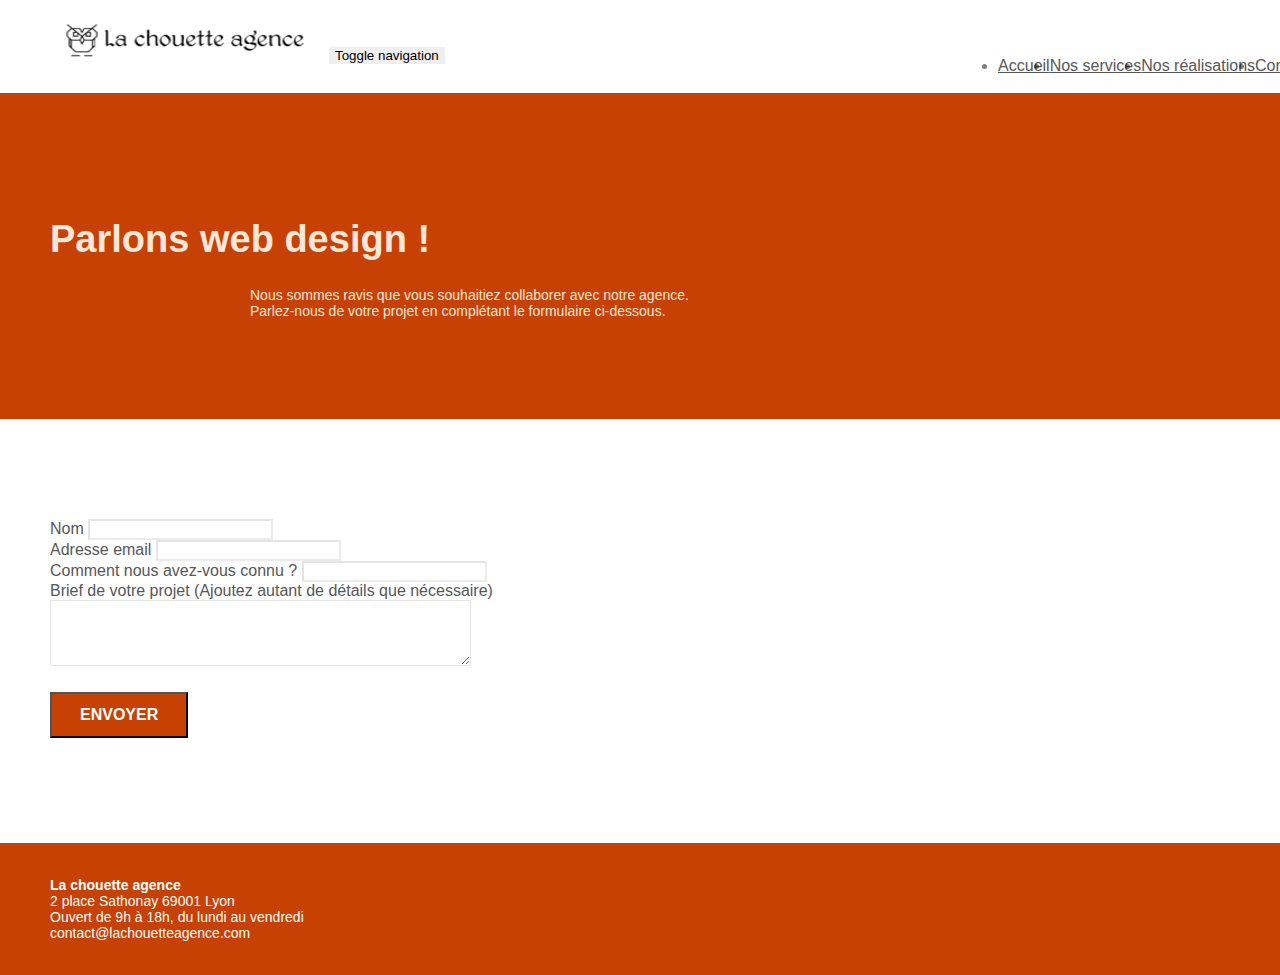
==== contact.html @ 37f12660 "Ensured the footer's content are the same on index and contact.html pages. Changed the meta descript" ====
<!doctype html>
<html lang="fr">

<head>
    <meta charset="utf-8">
    <meta name="description" content="Contacter la chouette agence, entreprise de web design à Lyon. Parlons ensemble de vos projets et besoins en web design.">
    <meta name="viewport" content="width=device-width, initial-scale=1.0, viewport-fit=cover">
    <meta name="robots" content="noimageindex" />

    <title>Contacter la chouette agence, l'entreprise de web design sur Lyon qu'il vous faut à tout prix !</title>

    <link rel="shortcut icon" type="image/png" href="favicon.png">

    <link rel="stylesheet" type="text/css" href="assets/css/bootstrap.css">
    <link rel="stylesheet" type="text/css" href="assets/style.css">
    <link rel="stylesheet" type="text/css" href="assets/css/font-awesome.css">
    <link rel="stylesheet" type="text/css" href="assets/css/et-line.css">
</head>

<body>
    <!-- Principal conteneur -->
    <div class="page-container">
        <!-- bloc-0 -->
        <header class="bloc bgc-white l-bloc " id="bloc-0">
            <div class="container bloc-sm">
                <nav class="navbar row">
                    <div class="navbar-header">
                        <a class="navbar-brand" href="index.html"><img src="assets/img/logo-header.webp" alt="Logo et nom de la Chouette Agence" title="La Chouette Agence, agence de web design à Lyon" height="40" width="240" /></a>
                        <button id="nav-toggle" type="button" class="ui-navbar-toggle navbar-toggle" data-toggle="collapse" data-target=".navbar-1">
					<span class="sr-only">Toggle navigation</span><span class="icon-bar"></span><span class="icon-bar"></span><span class="icon-bar"></span>
				</button>
                    </div>
                    <div class="collapse navbar-collapse navbar-1 special-dropdown-nav">
                        <ul class="site-navigation nav navbar-nav">
                            <li>
                                <a href="index.html">Accueil</a>
                            </li>
                            <li>
                                <a href="index.html#services">Nos services</a>
                            </li>
                            <li>
                                <a href="index.html#realisations">Nos réalisations</a>
                            </li>
                            <li>
                                <a href="contact.html">Contactez-nous !</a>
                            </li>
                        </ul>
                    </div>
                </nav>
            </div>
        </header>
        <!-- bloc-0 END -->
        <main>
            <!-- bloc-6 -->
            <section class="bloc bg-dots-bg bg-repeat bgc-atomic-tangerine d-bloc bloc-bg-texture texture-paper" id="bloc-6" role="img" aria-label="un fond orange granuleux">
                <div class="container bloc-lg">
                    <div class="row">
                        <div class="col-sm-12">
                            <h1 class="text-center hero-bloc-text tc-white">
                                <strong>Parlons web design !</strong>
                            </h1>
                            <p class="text-center mg-lg tc-white tight-width-whitespace">
                                Nous sommes ravis que vous souhaitiez collaborer avec notre agence.<br> Parlez-nous de votre projet en complétant le formulaire ci-dessous.
                            </p>
                        </div>
                    </div>
                </div>
            </section>
            <!-- bloc-6 END -->

            <!-- bloc-7 -->
            <section class="bloc bgc-white l-bloc" id="bloc-7">
                <div class="container bloc-lg">
                    <div class="row">
                        <div class="col-sm-6">
                            <form id="form_1" novalidate>
                                <div class="form-group">
                                    <label>
							Nom
						</label>
                                    <input id="name" class="form-control" required />
                                </div>
                                <div class="form-group">
                                    <label>
							Adresse email
						</label>
                                    <input id="email" class="form-control" type="email" required />
                                </div>
                                <div class="form-group">
                                    <label>
							Comment nous avez-vous connu ?
						</label>
                                    <input class="form-control" type="email" required id="input_504" />
                                </div>
                                <div class="form-group">
                                    <label>
							Brief de votre projet (Ajoutez autant de détails que nécessaire)<br>
						</label><textarea id="message" class="form-control" rows="4" cols="50" required></textarea>
                                </div>
                                <button class="bloc-button btn btn-lg btn-block cta-hero btn-atomic-tangerine" type="submit">
						Envoyer
					</button>
                            </form>
                        </div>

                    </div>
                </div>
            </section>
            <!-- bloc-7 END -->

            <!-- ScrollToTop Button -->
            <a class="bloc-button btn btn-d scrollToTop" onclick="scrollToTarget('1')"><span class="fa fa-chevron-up"></span></a>
            <!-- ScrollToTop Button END-->
        </main>

        <!-- Footer - bloc-8 -->
        <footer class="bloc bgc-atomic-tangerine d-bloc" id="bloc-8">
            <div class="container bloc-sm">
                <div class="row">
                    <div class="col-sm-12">
                        <p class="text-center white">
                            <strong>La chouette agence</strong> <br> 2 place Sathonay 69001 Lyon<br> Ouvert de 9h à 18h, du lundi au vendredi<br>contact@lachouetteagence.com<br>
                        </p>
                        <div class="row row-no-gutters social">
                            <div class="col-sm-3">
                                <div class="text-center">
                                    <a class="social" href="https://twitter.com/" aria-label="lien vers Twitter"><span class="fa fa-twitter icon-md"></span></a>
                                </div>
                            </div>
                            <div class="col-sm-3">
                                <div class="text-center">
                                    <a class="social" href="https://www.facebook.com/" aria-label="lien vers Facebook"><span class="fa fa-facebook icon-md"></span></a>
                                </div>
                            </div>
                            <div class="col-sm-3">
                                <div class="text-center">
                                    <a class="social" href="https://dribbble.com/" aria-label="lien vers Dribble"><span class="fa fa-dribbble icon-md"></span></a>
                                </div>
                            </div>
                            <div class="col-sm-3">
                                <div class="text-center">
                                    <a class="social" href="https://www.instagram.com/" aria-label="lien vers Instagram"><span class="fa fa-instagram icon-md"></span></a>
                                </div>
                            </div>
                        </div>
                    </div>
                </div>
            </div>
            <!-- Scripts JS-->
            <script src="./js/jquery-2.1.0.js" async></script>
            <script src="./js/bootstrap.js" async></script>
            <script src="./js/blocs.js" async></script>
            <script src="./js/jquery.touchSwipe.js" defer></script>
            <script src="./js/gmaps.js" async></script>
        </footer>
        <!-- Footer - bloc-8 END -->
    </div>
    <!-- Principal conteneur END -->


</body>

</html>
---- assets/style.css ----
body{margin:0;padding:0;background:#fff;overflow-x:hidden;-webkit-font-smoothing:antialiased;-moz-osx-font-smoothing:grayscale}a,button{transition:all .3s ease-in-out;outline:0!important}a:hover{text-decoration:none;cursor:pointer}#page-loading-blocs-notifaction{position:fixed;top:0;bottom:0;width:100%;z-index:100000;background:#fff url(assets/img/pageload-spinner.gif) no-repeat center center}.bloc{width:100%;clear:both;background:50% 50% no-repeat;padding:0 50px;-webkit-background-size:cover;-moz-background-size:cover;-o-background-size:cover;background-size:cover;position:relative}.bloc .container{padding-left:0;padding-right:0}.bloc-lg{padding:100px 50px}.bloc-md{padding:50px}.bloc-sm{padding:20px 50px}.bg-b-edge,.bg-bl-edge,.bg-br-edge,.bg-center,.bg-l-edge,.bg-r-edge,.bg-repeat,.bg-t-edge,.bg-tl-edge,.bg-tr-edge{-webkit-background-size:auto!important;-moz-background-size:auto!important;-o-background-size:auto!important;background-size:auto!important}.bg-repeat{background:repeat}.bg-t-edge{background:top no-repeat}.bloc-bg-texture::before{content:"";background-size:2px 2px;position:absolute;top:0;bottom:0;left:0;right:0}.texture-paper::before{background:url(img/texture-paper.png)}.b-parallax{background-attachment:fixed}.d-bloc{color:rgba(255,255,255,.7)}.d-bloc button:hover{color:rgba(255,255,255,.9)}.d-bloc .icon-round,.d-bloc .icon-rounded,.d-bloc .icon-semi-rounded-a,.d-bloc .icon-semi-rounded-b,.d-bloc .icon-square{border-color:rgba(255,255,255,.9)}.d-bloc .divider-h span{border-color:rgba(255,255,255,.2)}.d-bloc .a-btn,.d-bloc .navbar a,.d-bloc .navbar-brand,.d-bloc a .icon-lg,.d-bloc a .icon-md,.d-bloc a .icon-sm,.d-bloc a .icon-xl,.d-bloc h1 a,.d-bloc h2 a,.d-bloc h3 a,.d-bloc h4 a,.d-bloc h5 a,.d-bloc h6 a,.d-bloc p a{color:#fff}.d-bloc .a-btn:hover,.d-bloc .navbar a:hover,.d-bloc .navbar-brand:hover,.d-bloc a:hover .icon-lg,.d-bloc a:hover .icon-md,.d-bloc a:hover .icon-sm,.d-bloc a:hover .icon-xl,.d-bloc h1 a:hover,.d-bloc h2 a:hover,.d-bloc h3 a:hover,.d-bloc h4 a:hover,.d-bloc h5 a:hover,.d-bloc h6 a:hover,.d-bloc p a:hover{color:#f2f2f2}.d-bloc .navbar-toggle .icon-bar{background:#fff}.d-bloc .btn-wire,.d-bloc .btn-wire:hover{color:#fff;border-color:#fff}.d-bloc .panel{color:rgba(0,0,0,.5)}.d-bloc .panel button:hover{color:rgba(0,0,0,.7)}.d-bloc .panel icon{border-color:rgba(0,0,0,.7)}.d-bloc .panel .divider-h span{border-color:rgba(0,0,0,.1)}.d-bloc .panel .a-btn{color:rgba(0,0,0,.6)}.d-bloc .panel .a-btn:hover{color:#000}.d-bloc .panel .btn-wire,.d-bloc .panel .btn-wire:hover{color:rgba(0,0,0,.7);border-color:rgba(0,0,0,.3)}.d-bloc .panel,.l-bloc{color:rgba(0,0,0,.5)}.d-bloc .panel button:hover,.l-bloc button:hover{color:rgba(0,0,0,.7)}.l-bloc .icon-round,.l-bloc .icon-rounded,.l-bloc .icon-semi-rounded-a,.l-bloc .icon-semi-rounded-b,.l-bloc .icon-square{border-color:rgba(0,0,0,.7)}.d-bloc .panel .divider-h span,.l-bloc .divider-h span{border-color:rgba(0,0,0,.1)}.d-bloc .panel .a-btn,.l-bloc .a-btn,.l-bloc .navbar a,.l-bloc .navbar-brand,.l-bloc a .icon-lg,.l-bloc a .icon-md,.l-bloc a .icon-sm,.l-bloc a .icon-xl,.l-bloc h1 a,.l-bloc h2 a,.l-bloc h3 a,.l-bloc h4 a,.l-bloc h5 a,.l-bloc h6 a,.l-bloc p a{color:rgba(0,0,0,.6)}.d-bloc .panel .a-btn:hover,.l-bloc .a-btn:hover,.l-bloc .navbar a:hover,.l-bloc .navbar-brand:hover,.l-bloc a:hover .icon-lg,.l-bloc a:hover .icon-md,.l-bloc a:hover .icon-sm,.l-bloc a:hover .icon-xl,.l-bloc h1 a:hover,.l-bloc h2 a:hover,.l-bloc h3 a:hover,.l-bloc h4 a:hover,.l-bloc h5 a:hover,.l-bloc h6 a:hover,.l-bloc p a:hover{color:#000}.l-bloc .navbar-toggle .icon-bar{color:rgba(0,0,0,.6)}.d-bloc .panel .btn-wire,.d-bloc .panel .btn-wire:hover,.l-bloc .btn-wire,.l-bloc .btn-wire:hover{color:rgba(0,0,0,.7);border-color:rgba(0,0,0,.3)}.voffset{margin-top:30px}.voffset-lg{margin-top:80px}.row-no-gutters{margin-right:0;margin-left:0}.row.row-no-gutters>[class*=" col-"],.row.row-no-gutters>[class^=col-]{padding-right:0;padding-left:0}#bloc-1-hero h1{font-size:32px}.navbar{margin-bottom:0;z-index:1}.navbar-brand{height:auto;padding:3px 15px;font-size:25px;font-weight:400;font-weight:600;line-height:44px}.navbar-brand img{max-height:200px;margin:0 5px 0 0;display:inline}.navbar-brand img[src$=svg]{min-width:100px}.nav-center .navbar-brand img{margin:0}.navbar .nav{padding-top:2px;margin-right:-16px;float:right;z-index:1}.nav>li{float:left;margin-top:4px;font-size:16px}.navbar-nav .open .dropdown-menu>li>a{text-align:inherit}.nav>li a:focus,.nav>li a:hover{background:0 0}.navbar-toggle{margin:10px 10px 0 0;border:0}.navbar-toggle:hover{background:0 0!important}.navbar-toggle .icon-bar{background-color:rgba(0,0,0,.5);width:26px}.nav-invert .navbar .nav{float:left}.nav-invert .navbar-brand,.nav-invert .navbar-header{float:right;position:relative;z-index:2}@media (min-width:768px){.site-navigation{position:absolute;top:50%;right:20px;transform:translate(0,-50%);-webkit-transform:translateY(-50%)}.nav>li .dropdown-menu a,.nav>li .dropdown-menu a:hover{color:#484848}.nav-invert .site-navigation{left:0;right:0}.nav-center{text-align:center}.nav-center .navbar-header{width:100%}.nav-center .nav>li,.nav-center .navbar-brand,.nav-center .navbar-header{float:none;display:inline-block}.nav-center .site-navigation{position:relative;width:100%;right:0;margin-right:0;margin-top:20px}.nav-center.mini-nav .navbar-toggle{float:none;margin:10px auto 0}}.nav>li>.dropdown a{background:0 0!important;display:block;padding:14px 15px}nav .caret{margin:0 5px}.dropdown-menu .dropdown-menu{top:-8px;left:100%}.dropdown-menu .dropmenu-flow-right{top:100%;left:0;margin-left:-1px;border-top-left-radius:0;border-top-right-radius:0}.dropdown-menu .dropdown span{border:4px solid #000;border-top-color:transparent;border-right-color:transparent;border-bottom-color:transparent;margin:6px -5px 0 0!important;float:right}.mg-md{margin-top:10px;margin-bottom:20px}.mg-lg{margin-top:10px;margin-bottom:40px}.btn{margin:0 5px 5px 0}.btn.pull-right{margin:0 0 5px 5px}.btn-d,.btn-d:focus,.btn-d:hover{color:#fff;background:rgba(0,0,0,.3)}button{outline:0!important}.btn-rd{border-radius:40px}.btn-clean{border:1px solid rgba(0,0,0,.08);border-bottom-color:rgba(0,0,0,.1);text-shadow:0 1px 0 rgba(0,0,1,.1);box-shadow:0 1px 3px rgba(0,0,1,.25),inset 0 1px 0 0 rgba(255,255,255,.15)}.icon-md{font-size:30px!important}.icon-lg{font-size:60px!important}.sm-shadow{text-shadow:0 1px 2px rgba(0,0,0,.3)}.panel-sq,.panel-sq .panel-footer,.panel-sq .panel-heading{border-radius:0}.panel-rd{border-radius:30px}.panel-rd .panel-heading{border-radius:29px 29px 0 0}.panel-rd .panel-footer{border-radius:0 0 29px 29px}.form-control{border-color:rgba(0,0,0,.1);box-shadow:none}.scrollToTop{width:40px;height:40px;position:fixed;bottom:20px;right:20px;opacity:0;z-index:500;transition:all .3s ease-in-out}.scrollToTop span{margin-top:6px}.showScrollTop{font-size:14px;opacity:1}a[data-lightbox]{position:relative;display:block;text-align:center}a[data-lightbox]:hover::before{content:"+";font-family:HelveticaNeue-Light,"Helvetica Neue Light","Helvetica Neue",Helvetica,Arial;font-size:32px;width:50px;height:50px;margin-left:-25px;border-radius:50%;background:rgba(0,0,0,.6);color:#fff;font-weight:100;z-index:1;position:absolute;top:50%;transform:translateY(-50%);-webkit-transform:translateY(-50%)}a[data-lightbox]:hover img{opacity:.6;-webkit-animation-fill-mode:none;animation-fill-mode:none}#lightbox-modal{display:flex;align-items:center}#lightbox-modal .modal-dialog{width:90%;max-width:900px;margin:0 auto 0}#lightbox-modal .modal-dialog img{max-height:90vh;margin:0 auto}.lightbox-caption{padding:20px;color:#fff;background:rgba(0,0,0,.5);position:absolute;left:15px;right:15px;bottom:5px}.close-lightbox{color:#fff;font-size:30px;position:absolute;top:20px;right:20px;z-index:20;background:rgba(0,0,0,.5);border:none;line-height:30px;padding:0 9px 5px;opacity:.3}.close-lightbox:hover,.next-lightbox:hover,.prev-lightbox:hover{opacity:1;color:#fff}.next-lightbox,.prev-lightbox{font-size:20px;color:rgba(255,255,255,.9);background:rgba(0,0,0,.5);transition:all .2s ease-in-out;position:absolute;top:45%;z-index:1;opacity:.4}.next-lightbox{padding:6px 8px 1px 13px;right:25px}.prev-lightbox{padding:6px 13px 1px 10px;left:25px}.snapshot-lb .modal-body{padding-bottom:45px}.snapshot-lb .lightbox-caption{padding:0;color:rgba(0,0,0,.5);background:0 0}.btn,a,h1,h2,h3,h4,h5,h6,label,p{font-family:helvetica;font-weight:400;color:#575757!important}.bold-title{font-weight:700;overflow-wrap:normal}.paler-title{color:#fff6f3!important}.container{max-width:1000px}.hero-bloc-text{font-size:38px}.hero-bloc-text-sub{font-size:36px}.statement-bloc-text{line-height:26px;font-style:italic;font-size:20px;text-align:center;font-weight:lighter;max-width:520px;margin:auto auto auto auto}p{font-size:14px}.quote{font-size:18px;font-style:italic}.quoted{font-size:16px;color:#575757}.subhead{font-size:18px}.tight-width-whitespace{max-width:600px;margin:auto auto auto auto}.h1{font-size:20px;font-family:"Open Sans"}.cta-hero{margin-top:22px;color:#fff!important;text-transform:uppercase;padding:12px 28px 12px 28px;font-size:16px;font-weight:700}.social{max-width:400px;margin:auto auto auto auto}h2{font-size:24px;line-height:1.4em}.title-center{width:auto;margin:auto}h3{font-size:15px;text-transform:uppercase;font-weight:700;color:#333!important}.med-width-whitespace{max-width:800px;margin:auto auto auto auto;box-shadow:0 0 0 #000}h1{color:#333!important}h4{color:#333!important}.icons{margin-bottom:14px;margin-top:24px}.white{color:#fff!important}.portfolio-thumb{margin-bottom:24px;margin-left:auto;margin-right:auto;margin-top:24px}.portfolio-row{margin-bottom:44px;margin-top:50px}@media (max-width:767px){.portfolio-row{margin-bottom:unset;margin-top:unset}}.avatar{box-shadow:0 4px 9px rgba(0,0,0,.3)}.black-background{background-color:#80651c;padding:40px 40px 40px 40px}.bold-link{font-weight:900;text-decoration:underline!important}.bgc-white{background-color:#fff}.bgc-dark-slate-blue{background-color:#364577}.bgc-atomic-tangerine{background-color:#c64103}.tc-white{color:#fee7d9!important}.btn-atomic-tangerine{background:#c64103;color:#fff!important}.btn-atomic-tangerine:hover{background:#e44a03!important;color:#fff!important}.ltc-white{color:#fff!important}.ltc-white:hover{color:#ccc!important}.ltc-atomic-tangerine{color:#f3976c!important}.ltc-atomic-tangerine:hover{color:#c64103!important}.icon-dark-slate-blue{color:#364577!important;border-color:#364577!important}.bg-dots-bg{background-image:url(img/dots-bg.png)}.bg-banniere{background-image:url(img/la-chouette-agence-banniere.webp)}.bg-presentation{background-image:url(img/image-de-presentation.webp)}@media (max-width:1024px){.bloc{padding-left:20px;padding-right:20px}.bloc-tile-2.full-width-bloc .container,.bloc-tile-3.full-width-bloc .container,.bloc-tile-4.full-width-bloc .container,.bloc.full-width-bloc{padding-left:0;padding-right:0}}@media (max-width:992px) and (min-width:768px){.navbar .nav{max-width:80%}.nav-center.navbar .nav{max-width:100%}}@media only screen and (min-width:768px) and (max-width:1024px) and (orientation:landscape){.b-parallax{background-attachment:scroll}}@media only screen and (min-width:1024px) and (max-width:1366px) and (-webkit-min-device-pixel-ratio:1.5){.b-parallax{background-attachment:scroll}}@media (max-width:991px){.container{width:100%}.b-parallax{background-attachment:scroll}#hero-bloc,.page-container{overflow-x:hidden;position:relative}.bloc-group,.bloc-group .bloc{display:block;width:100%}.bloc-fill-screen .fill-bloc-bottom-edge,.bloc-fill-screen .fill-bloc-top-edge{padding:0 20px}}@media (max-width:767px){.page-container{overflow-x:hidden;position:relative}#disqus_thread,h1,h2,h3,h4,h5,h6,p{padding-left:10px!important;padding-right:10px!important}.b-parallax{background-attachment:scroll}.navbar .nav{padding-top:0;border-top:1px solid rgba(0,0,0,.2);float:none!important}.navbar.row{margin-left:0;margin-right:0}.site-navigation{position:inherit;transform:none;-webkit-transform:none;-ms-transform:none}.nav>li{margin-top:0;border-bottom:1px solid rgba(0,0,0,.1);background:rgba(0,0,0,.05);text-align:left;padding-left:15px;width:100%}.nav>li:hover{background:rgba(0,0,0,.08)}.dropdown .dropdown a .caret{float:none;margin:5px 0 0 10px!important;border:4px solid #000;border-bottom-color:transparent;border-right-color:transparent;border-left-color:transparent}#hero-bloc .navbar .nav{background:rgba(0,0,0,.8)}#hero-bloc .navbar .nav a{color:rgba(255,255,255,.6)}.hero{padding:50px 0}.hero-nav{left:-1px;right:-1px}.navbar-collapse{padding:0;overflow-x:hidden;-webkit-box-shadow:none;box-shadow:none}.navbar-brand img{max-height:40px;width:auto}.nav-invert .navbar-header{float:none;width:100%}.nav-invert .navbar-toggle{float:left;margin-left:10px}.bloc{padding-left:0;padding-right:0}.bloc-lg,.bloc-xl,.bloc-xxl{padding:40px 0}.bloc-md,.bloc-sm{padding-left:0;padding-right:0}.bloc-fill-screen .fill-bloc-bottom-edge,.bloc-fill-screen .fill-bloc-top-edge,.bloc-tile-2 .container,.bloc-tile-3 .container,.bloc-tile-4 .container{padding-left:0;padding-right:0}.a-block{padding:0 10px}.btn-dwn{display:none}.voffset{margin-top:5px}.voffset-md{margin-top:20px}.voffset-lg{margin-top:30px}form{padding:5px}.close-lightbox{display:inline-block}.blocsapp-device-iphone5{background-size:216px 425px;padding-top:60px;width:216px;height:425px}.blocsapp-device-iphone5 img{width:180px;height:320px}}@media (max-width:400px){.bloc{padding-left:0;padding-right:0}}@media (max-width:767px){.bloc-mob-center-text{text-align:center}}
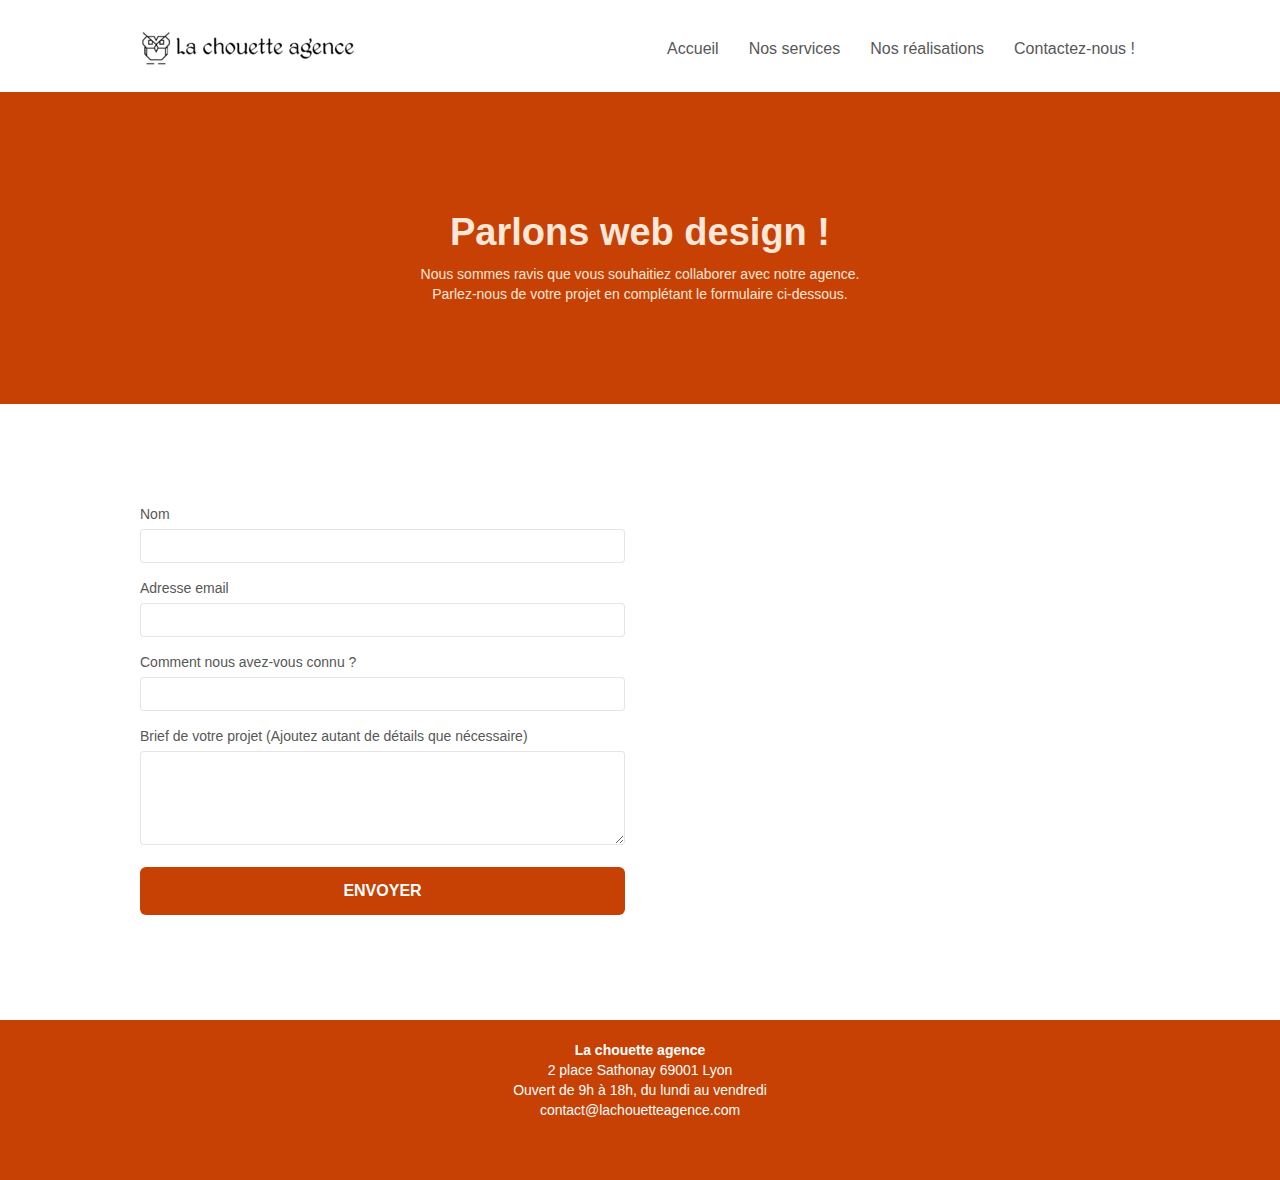
==== commit ffcceeb5: "Corrected minified css that hadn't been correctly saved. Set preload for fonts as recommended by Lig" ====
--- a/contact.html
+++ b/contact.html
@@ -14,6 +14,8 @@
     <link rel="stylesheet" type="text/css" href="assets/css/bootstrap.css">
     <link rel="stylesheet" type="text/css" href="assets/style.css">
     <link rel="stylesheet" type="text/css" href="assets/css/font-awesome.css">
+    <link rel="preload" href="assets/fonts/fontawesome-webfont.woff2">
+    <link rel="preload" href="assets/fonts/et-line.woff">
     <link rel="stylesheet" type="text/css" href="assets/css/et-line.css">
 </head>
 
@@ -25,7 +27,7 @@
             <div class="container bloc-sm">
                 <nav class="navbar row">
                     <div class="navbar-header">
-                        <a class="navbar-brand" href="index.html"><img src="assets/img/logo-header.webp" alt="Logo et nom de la Chouette Agence" title="La Chouette Agence, agence de web design à Lyon" height="40" width="240" /></a>
+                        <a class="navbar-brand" href="index.html"><img src="assets/img/logo-header.webp" alt="Logo et nom de la Chouette Agence" title="La Chouette Agence, agence de web design à Lyon" height="40" width="214" /></a>
                         <button id="nav-toggle" type="button" class="ui-navbar-toggle navbar-toggle" data-toggle="collapse" data-target=".navbar-1">
 					<span class="sr-only">Toggle navigation</span><span class="icon-bar"></span><span class="icon-bar"></span><span class="icon-bar"></span>
 				</button>
@@ -124,22 +126,22 @@
                         <div class="row row-no-gutters social">
                             <div class="col-sm-3">
                                 <div class="text-center">
-                                    <a class="social" href="https://twitter.com/" aria-label="lien vers Twitter"><span class="fa fa-twitter icon-md"></span></a>
+                                    <a class="social" href="https://twitter.com/"><span class="fa fa-twitter icon-md" role="img" aria-label="lien vers Twitter"></span></a>
                                 </div>
                             </div>
                             <div class="col-sm-3">
                                 <div class="text-center">
-                                    <a class="social" href="https://www.facebook.com/" aria-label="lien vers Facebook"><span class="fa fa-facebook icon-md"></span></a>
+                                    <a class="social" href="https://www.facebook.com/"><span class="fa fa-facebook icon-md" role="img" aria-label="lien vers Facebook"></span></a>
                                 </div>
                             </div>
                             <div class="col-sm-3">
                                 <div class="text-center">
-                                    <a class="social" href="https://dribbble.com/" aria-label="lien vers Dribble"><span class="fa fa-dribbble icon-md"></span></a>
+                                    <a class="social" href="https://dribbble.com/"><span class="fa fa-dribbble icon-md" role="img" aria-label="lien vers Dribble"></span></a>
                                 </div>
                             </div>
                             <div class="col-sm-3">
                                 <div class="text-center">
-                                    <a class="social" href="https://www.instagram.com/" aria-label="lien vers Instagram"><span class="fa fa-instagram icon-md"></span></a>
+                                    <a class="social" href="https://www.instagram.com/"><span class="fa fa-instagram icon-md" role="img" aria-label="lien vers Instagram"></span></a>
                                 </div>
                             </div>
                         </div>
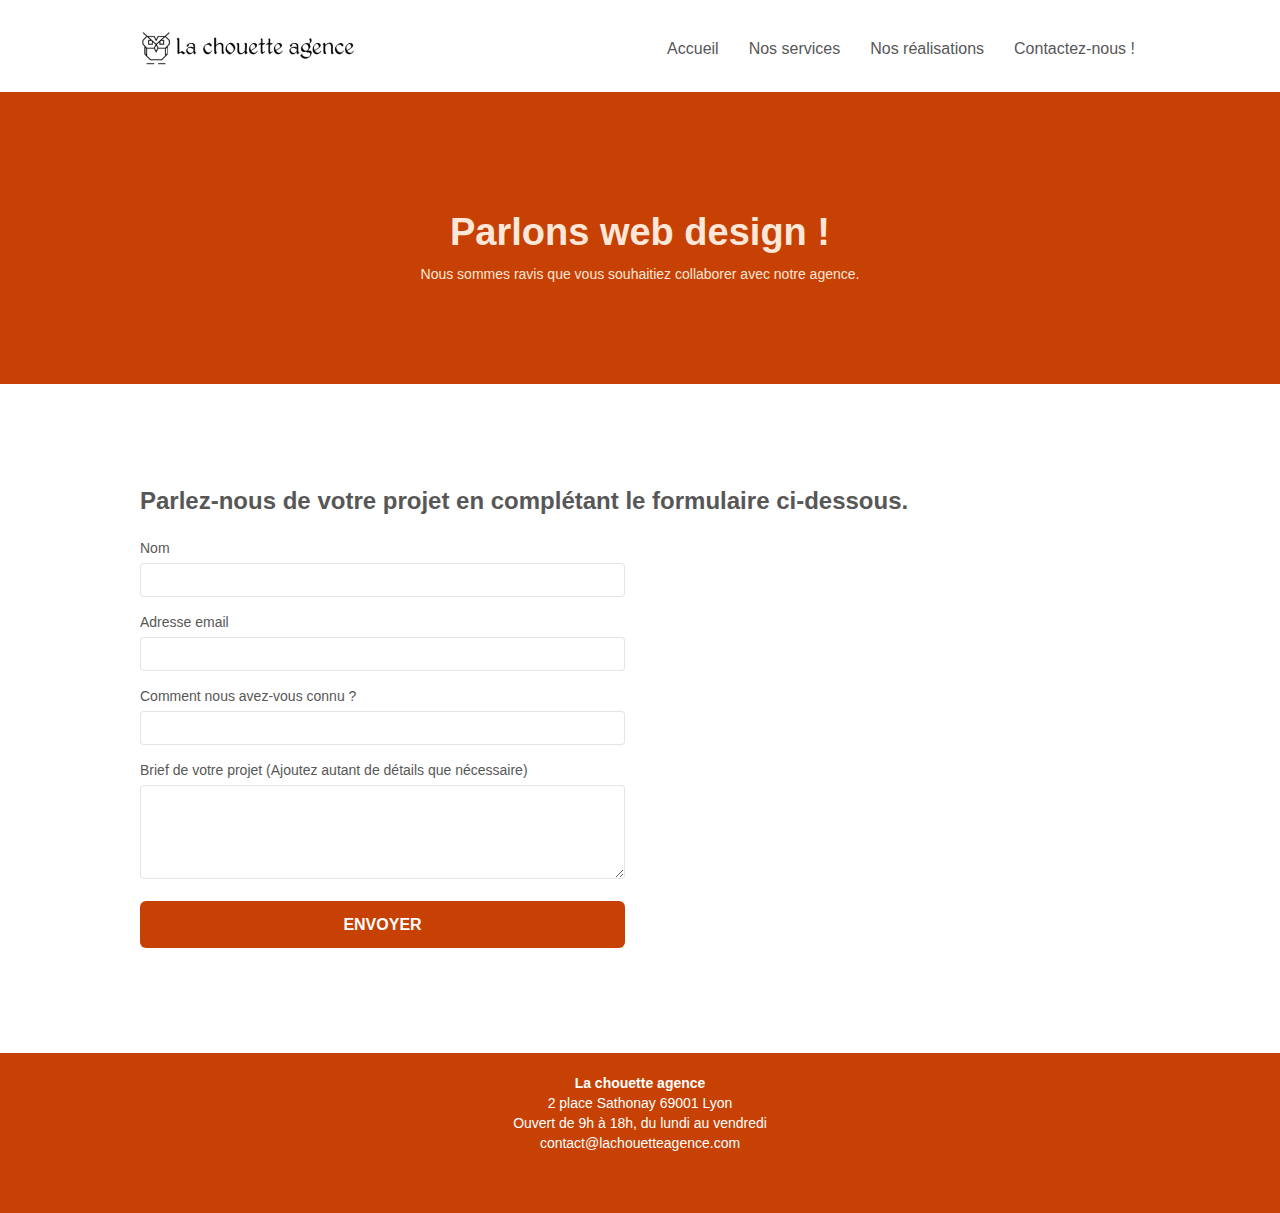
==== commit 47cd1728: "Revert "Corrected the ressources order and minification that hadn't been saved."" ====
--- a/contact.html
+++ b/contact.html
@@ -14,8 +14,8 @@
     <link rel="stylesheet" type="text/css" href="assets/css/bootstrap.css">
     <link rel="stylesheet" type="text/css" href="assets/style.css">
     <link rel="stylesheet" type="text/css" href="assets/css/font-awesome.css">
-    <link rel="preload" href="assets/fonts/fontawesome-webfont.woff2">
-    <link rel="preload" href="assets/fonts/et-line.woff">
+    <link rel="preload" href="assets/fonts/fontawesome-webfont.woff2" as="font">
+    <link rel="preload" href="assets/fonts/et-line.woff" as="font">
     <link rel="stylesheet" type="text/css" href="assets/css/et-line.css">
 </head>
 
@@ -54,7 +54,7 @@
         <!-- bloc-0 END -->
         <main>
             <!-- bloc-6 -->
-            <section class="bloc bg-dots-bg bg-repeat bgc-atomic-tangerine d-bloc bloc-bg-texture texture-paper" id="bloc-6" role="img" aria-label="un fond orange granuleux">
+            <section class="bloc bg-dots-bg bg-repeat bgc-atomic-tangerine d-bloc bloc-bg-texture texture-paper" id="bloc-6" role="banner" aria-label="un fond orange granuleux">
                 <div class="container bloc-lg">
                     <div class="row">
                         <div class="col-sm-12">
@@ -62,7 +62,7 @@
                                 <strong>Parlons web design !</strong>
                             </h1>
                             <p class="text-center mg-lg tc-white tight-width-whitespace">
-                                Nous sommes ravis que vous souhaitiez collaborer avec notre agence.<br> Parlez-nous de votre projet en complétant le formulaire ci-dessous.
+                                Nous sommes ravis que vous souhaitiez collaborer avec notre agence.
                             </p>
                         </div>
                     </div>
@@ -73,6 +73,7 @@
             <!-- bloc-7 -->
             <section class="bloc bgc-white l-bloc" id="bloc-7">
                 <div class="container bloc-lg">
+                    <h2 class="title-center bold-title"> Parlez-nous de votre projet en complétant le formulaire ci-dessous.</h2><br>
                     <div class="row">
                         <div class="col-sm-6">
                             <form id="form_1" novalidate>
--- a/assets/style.css
+++ b/assets/style.css
@@ -1 +1 @@
-body{margin:0;padding:0;background:#fff;overflow-x:hidden;-webkit-font-smoothing:antialiased;-moz-osx-font-smoothing:grayscale}a,button{transition:all .3s ease-in-out;outline:0!important}a:hover{text-decoration:none;cursor:pointer}#page-loading-blocs-notifaction{position:fixed;top:0;bottom:0;width:100%;z-index:100000;background:#fff url(assets/img/pageload-spinner.gif) no-repeat center center}.bloc{width:100%;clear:both;background:50% 50% no-repeat;padding:0 50px;-webkit-background-size:cover;-moz-background-size:cover;-o-background-size:cover;background-size:cover;position:relative}.bloc .container{padding-left:0;padding-right:0}.bloc-lg{padding:100px 50px}.bloc-md{padding:50px}.bloc-sm{padding:20px 50px}.bg-b-edge,.bg-bl-edge,.bg-br-edge,.bg-center,.bg-l-edge,.bg-r-edge,.bg-repeat,.bg-t-edge,.bg-tl-edge,.bg-tr-edge{-webkit-background-size:auto!important;-moz-background-size:auto!important;-o-background-size:auto!important;background-size:auto!important}.bg-repeat{background:repeat}.bg-t-edge{background:top no-repeat}.bloc-bg-texture::before{content:"";background-size:2px 2px;position:absolute;top:0;bottom:0;left:0;right:0}.texture-paper::before{background:url(img/texture-paper.png)}.b-parallax{background-attachment:fixed}.d-bloc{color:rgba(255,255,255,.7)}.d-bloc button:hover{color:rgba(255,255,255,.9)}.d-bloc .icon-round,.d-bloc .icon-rounded,.d-bloc .icon-semi-rounded-a,.d-bloc .icon-semi-rounded-b,.d-bloc .icon-square{border-color:rgba(255,255,255,.9)}.d-bloc .divider-h span{border-color:rgba(255,255,255,.2)}.d-bloc .a-btn,.d-bloc .navbar a,.d-bloc .navbar-brand,.d-bloc a .icon-lg,.d-bloc a .icon-md,.d-bloc a .icon-sm,.d-bloc a .icon-xl,.d-bloc h1 a,.d-bloc h2 a,.d-bloc h3 a,.d-bloc h4 a,.d-bloc h5 a,.d-bloc h6 a,.d-bloc p a{color:#fff}.d-bloc .a-btn:hover,.d-bloc .navbar a:hover,.d-bloc .navbar-brand:hover,.d-bloc a:hover .icon-lg,.d-bloc a:hover .icon-md,.d-bloc a:hover .icon-sm,.d-bloc a:hover .icon-xl,.d-bloc h1 a:hover,.d-bloc h2 a:hover,.d-bloc h3 a:hover,.d-bloc h4 a:hover,.d-bloc h5 a:hover,.d-bloc h6 a:hover,.d-bloc p a:hover{color:#f2f2f2}.d-bloc .navbar-toggle .icon-bar{background:#fff}.d-bloc .btn-wire,.d-bloc .btn-wire:hover{color:#fff;border-color:#fff}.d-bloc .panel{color:rgba(0,0,0,.5)}.d-bloc .panel button:hover{color:rgba(0,0,0,.7)}.d-bloc .panel icon{border-color:rgba(0,0,0,.7)}.d-bloc .panel .divider-h span{border-color:rgba(0,0,0,.1)}.d-bloc .panel .a-btn{color:rgba(0,0,0,.6)}.d-bloc .panel .a-btn:hover{color:#000}.d-bloc .panel .btn-wire,.d-bloc .panel .btn-wire:hover{color:rgba(0,0,0,.7);border-color:rgba(0,0,0,.3)}.d-bloc .panel,.l-bloc{color:rgba(0,0,0,.5)}.d-bloc .panel button:hover,.l-bloc button:hover{color:rgba(0,0,0,.7)}.l-bloc .icon-round,.l-bloc .icon-rounded,.l-bloc .icon-semi-rounded-a,.l-bloc .icon-semi-rounded-b,.l-bloc .icon-square{border-color:rgba(0,0,0,.7)}.d-bloc .panel .divider-h span,.l-bloc .divider-h span{border-color:rgba(0,0,0,.1)}.d-bloc .panel .a-btn,.l-bloc .a-btn,.l-bloc .navbar a,.l-bloc .navbar-brand,.l-bloc a .icon-lg,.l-bloc a .icon-md,.l-bloc a .icon-sm,.l-bloc a .icon-xl,.l-bloc h1 a,.l-bloc h2 a,.l-bloc h3 a,.l-bloc h4 a,.l-bloc h5 a,.l-bloc h6 a,.l-bloc p a{color:rgba(0,0,0,.6)}.d-bloc .panel .a-btn:hover,.l-bloc .a-btn:hover,.l-bloc .navbar a:hover,.l-bloc .navbar-brand:hover,.l-bloc a:hover .icon-lg,.l-bloc a:hover .icon-md,.l-bloc a:hover .icon-sm,.l-bloc a:hover .icon-xl,.l-bloc h1 a:hover,.l-bloc h2 a:hover,.l-bloc h3 a:hover,.l-bloc h4 a:hover,.l-bloc h5 a:hover,.l-bloc h6 a:hover,.l-bloc p a:hover{color:#000}.l-bloc .navbar-toggle .icon-bar{color:rgba(0,0,0,.6)}.d-bloc .panel .btn-wire,.d-bloc .panel .btn-wire:hover,.l-bloc .btn-wire,.l-bloc .btn-wire:hover{color:rgba(0,0,0,.7);border-color:rgba(0,0,0,.3)}.voffset{margin-top:30px}.voffset-lg{margin-top:80px}.row-no-gutters{margin-right:0;margin-left:0}.row.row-no-gutters>[class*=" col-"],.row.row-no-gutters>[class^=col-]{padding-right:0;padding-left:0}#bloc-1-hero h1{font-size:32px}.navbar{margin-bottom:0;z-index:1}.navbar-brand{height:auto;padding:3px 15px;font-size:25px;font-weight:400;font-weight:600;line-height:44px}.navbar-brand img{max-height:200px;margin:0 5px 0 0;display:inline}.navbar-brand img[src$=svg]{min-width:100px}.nav-center .navbar-brand img{margin:0}.navbar .nav{padding-top:2px;margin-right:-16px;float:right;z-index:1}.nav>li{float:left;margin-top:4px;font-size:16px}.navbar-nav .open .dropdown-menu>li>a{text-align:inherit}.nav>li a:focus,.nav>li a:hover{background:0 0}.navbar-toggle{margin:10px 10px 0 0;border:0}.navbar-toggle:hover{background:0 0!important}.navbar-toggle .icon-bar{background-color:rgba(0,0,0,.5);width:26px}.nav-invert .navbar .nav{float:left}.nav-invert .navbar-brand,.nav-invert .navbar-header{float:right;position:relative;z-index:2}@media (min-width:768px){.site-navigation{position:absolute;top:50%;right:20px;transform:translate(0,-50%);-webkit-transform:translateY(-50%)}.nav>li .dropdown-menu a,.nav>li .dropdown-menu a:hover{color:#484848}.nav-invert .site-navigation{left:0;right:0}.nav-center{text-align:center}.nav-center .navbar-header{width:100%}.nav-center .nav>li,.nav-center .navbar-brand,.nav-center .navbar-header{float:none;display:inline-block}.nav-center .site-navigation{position:relative;width:100%;right:0;margin-right:0;margin-top:20px}.nav-center.mini-nav .navbar-toggle{float:none;margin:10px auto 0}}.nav>li>.dropdown a{background:0 0!important;display:block;padding:14px 15px}nav .caret{margin:0 5px}.dropdown-menu .dropdown-menu{top:-8px;left:100%}.dropdown-menu .dropmenu-flow-right{top:100%;left:0;margin-left:-1px;border-top-left-radius:0;border-top-right-radius:0}.dropdown-menu .dropdown span{border:4px solid #000;border-top-color:transparent;border-right-color:transparent;border-bottom-color:transparent;margin:6px -5px 0 0!important;float:right}.mg-md{margin-top:10px;margin-bottom:20px}.mg-lg{margin-top:10px;margin-bottom:40px}.btn{margin:0 5px 5px 0}.btn.pull-right{margin:0 0 5px 5px}.btn-d,.btn-d:focus,.btn-d:hover{color:#fff;background:rgba(0,0,0,.3)}button{outline:0!important}.btn-rd{border-radius:40px}.btn-clean{border:1px solid rgba(0,0,0,.08);border-bottom-color:rgba(0,0,0,.1);text-shadow:0 1px 0 rgba(0,0,1,.1);box-shadow:0 1px 3px rgba(0,0,1,.25),inset 0 1px 0 0 rgba(255,255,255,.15)}.icon-md{font-size:30px!important}.icon-lg{font-size:60px!important}.sm-shadow{text-shadow:0 1px 2px rgba(0,0,0,.3)}.panel-sq,.panel-sq .panel-footer,.panel-sq .panel-heading{border-radius:0}.panel-rd{border-radius:30px}.panel-rd .panel-heading{border-radius:29px 29px 0 0}.panel-rd .panel-footer{border-radius:0 0 29px 29px}.form-control{border-color:rgba(0,0,0,.1);box-shadow:none}.scrollToTop{width:40px;height:40px;position:fixed;bottom:20px;right:20px;opacity:0;z-index:500;transition:all .3s ease-in-out}.scrollToTop span{margin-top:6px}.showScrollTop{font-size:14px;opacity:1}a[data-lightbox]{position:relative;display:block;text-align:center}a[data-lightbox]:hover::before{content:"+";font-family:HelveticaNeue-Light,"Helvetica Neue Light","Helvetica Neue",Helvetica,Arial;font-size:32px;width:50px;height:50px;margin-left:-25px;border-radius:50%;background:rgba(0,0,0,.6);color:#fff;font-weight:100;z-index:1;position:absolute;top:50%;transform:translateY(-50%);-webkit-transform:translateY(-50%)}a[data-lightbox]:hover img{opacity:.6;-webkit-animation-fill-mode:none;animation-fill-mode:none}#lightbox-modal{display:flex;align-items:center}#lightbox-modal .modal-dialog{width:90%;max-width:900px;margin:0 auto 0}#lightbox-modal .modal-dialog img{max-height:90vh;margin:0 auto}.lightbox-caption{padding:20px;color:#fff;background:rgba(0,0,0,.5);position:absolute;left:15px;right:15px;bottom:5px}.close-lightbox{color:#fff;font-size:30px;position:absolute;top:20px;right:20px;z-index:20;background:rgba(0,0,0,.5);border:none;line-height:30px;padding:0 9px 5px;opacity:.3}.close-lightbox:hover,.next-lightbox:hover,.prev-lightbox:hover{opacity:1;color:#fff}.next-lightbox,.prev-lightbox{font-size:20px;color:rgba(255,255,255,.9);background:rgba(0,0,0,.5);transition:all .2s ease-in-out;position:absolute;top:45%;z-index:1;opacity:.4}.next-lightbox{padding:6px 8px 1px 13px;right:25px}.prev-lightbox{padding:6px 13px 1px 10px;left:25px}.snapshot-lb .modal-body{padding-bottom:45px}.snapshot-lb .lightbox-caption{padding:0;color:rgba(0,0,0,.5);background:0 0}.btn,a,h1,h2,h3,h4,h5,h6,label,p{font-family:helvetica;font-weight:400;color:#575757!important}.bold-title{font-weight:700;overflow-wrap:normal}.paler-title{color:#fff6f3!important}.container{max-width:1000px}.hero-bloc-text{font-size:38px}.hero-bloc-text-sub{font-size:36px}.statement-bloc-text{line-height:26px;font-style:italic;font-size:20px;text-align:center;font-weight:lighter;max-width:520px;margin:auto auto auto auto}p{font-size:14px}.quote{font-size:18px;font-style:italic}.quoted{font-size:16px;color:#575757}.subhead{font-size:18px}.tight-width-whitespace{max-width:600px;margin:auto auto auto auto}.h1{font-size:20px;font-family:"Open Sans"}.cta-hero{margin-top:22px;color:#fff!important;text-transform:uppercase;padding:12px 28px 12px 28px;font-size:16px;font-weight:700}.social{max-width:400px;margin:auto auto auto auto}h2{font-size:24px;line-height:1.4em}.title-center{width:auto;margin:auto}h3{font-size:15px;text-transform:uppercase;font-weight:700;color:#333!important}.med-width-whitespace{max-width:800px;margin:auto auto auto auto;box-shadow:0 0 0 #000}h1{color:#333!important}h4{color:#333!important}.icons{margin-bottom:14px;margin-top:24px}.white{color:#fff!important}.portfolio-thumb{margin-bottom:24px;margin-left:auto;margin-right:auto;margin-top:24px}.portfolio-row{margin-bottom:44px;margin-top:50px}@media (max-width:767px){.portfolio-row{margin-bottom:unset;margin-top:unset}}.avatar{box-shadow:0 4px 9px rgba(0,0,0,.3)}.black-background{background-color:#80651c;padding:40px 40px 40px 40px}.bold-link{font-weight:900;text-decoration:underline!important}.bgc-white{background-color:#fff}.bgc-dark-slate-blue{background-color:#364577}.bgc-atomic-tangerine{background-color:#c64103}.tc-white{color:#fee7d9!important}.btn-atomic-tangerine{background:#c64103;color:#fff!important}.btn-atomic-tangerine:hover{background:#e44a03!important;color:#fff!important}.ltc-white{color:#fff!important}.ltc-white:hover{color:#ccc!important}.ltc-atomic-tangerine{color:#f3976c!important}.ltc-atomic-tangerine:hover{color:#c64103!important}.icon-dark-slate-blue{color:#364577!important;border-color:#364577!important}.bg-dots-bg{background-image:url(img/dots-bg.png)}.bg-banniere{background-image:url(img/la-chouette-agence-banniere.webp)}.bg-presentation{background-image:url(img/image-de-presentation.webp)}@media (max-width:1024px){.bloc{padding-left:20px;padding-right:20px}.bloc-tile-2.full-width-bloc .container,.bloc-tile-3.full-width-bloc .container,.bloc-tile-4.full-width-bloc .container,.bloc.full-width-bloc{padding-left:0;padding-right:0}}@media (max-width:992px) and (min-width:768px){.navbar .nav{max-width:80%}.nav-center.navbar .nav{max-width:100%}}@media only screen and (min-width:768px) and (max-width:1024px) and (orientation:landscape){.b-parallax{background-attachment:scroll}}@media only screen and (min-width:1024px) and (max-width:1366px) and (-webkit-min-device-pixel-ratio:1.5){.b-parallax{background-attachment:scroll}}@media (max-width:991px){.container{width:100%}.b-parallax{background-attachment:scroll}#hero-bloc,.page-container{overflow-x:hidden;position:relative}.bloc-group,.bloc-group .bloc{display:block;width:100%}.bloc-fill-screen .fill-bloc-bottom-edge,.bloc-fill-screen .fill-bloc-top-edge{padding:0 20px}}@media (max-width:767px){.page-container{overflow-x:hidden;position:relative}#disqus_thread,h1,h2,h3,h4,h5,h6,p{padding-left:10px!important;padding-right:10px!important}.b-parallax{background-attachment:scroll}.navbar .nav{padding-top:0;border-top:1px solid rgba(0,0,0,.2);float:none!important}.navbar.row{margin-left:0;margin-right:0}.site-navigation{position:inherit;transform:none;-webkit-transform:none;-ms-transform:none}.nav>li{margin-top:0;border-bottom:1px solid rgba(0,0,0,.1);background:rgba(0,0,0,.05);text-align:left;padding-left:15px;width:100%}.nav>li:hover{background:rgba(0,0,0,.08)}.dropdown .dropdown a .caret{float:none;margin:5px 0 0 10px!important;border:4px solid #000;border-bottom-color:transparent;border-right-color:transparent;border-left-color:transparent}#hero-bloc .navbar .nav{background:rgba(0,0,0,.8)}#hero-bloc .navbar .nav a{color:rgba(255,255,255,.6)}.hero{padding:50px 0}.hero-nav{left:-1px;right:-1px}.navbar-collapse{padding:0;overflow-x:hidden;-webkit-box-shadow:none;box-shadow:none}.navbar-brand img{max-height:40px;width:auto}.nav-invert .navbar-header{float:none;width:100%}.nav-invert .navbar-toggle{float:left;margin-left:10px}.bloc{padding-left:0;padding-right:0}.bloc-lg,.bloc-xl,.bloc-xxl{padding:40px 0}.bloc-md,.bloc-sm{padding-left:0;padding-right:0}.bloc-fill-screen .fill-bloc-bottom-edge,.bloc-fill-screen .fill-bloc-top-edge,.bloc-tile-2 .container,.bloc-tile-3 .container,.bloc-tile-4 .container{padding-left:0;padding-right:0}.a-block{padding:0 10px}.btn-dwn{display:none}.voffset{margin-top:5px}.voffset-md{margin-top:20px}.voffset-lg{margin-top:30px}form{padding:5px}.close-lightbox{display:inline-block}.blocsapp-device-iphone5{background-size:216px 425px;padding-top:60px;width:216px;height:425px}.blocsapp-device-iphone5 img{width:180px;height:320px}}@media (max-width:400px){.bloc{padding-left:0;padding-right:0}}@media (max-width:767px){.bloc-mob-center-text{text-align:center}}+body{margin:0;padding:0;background:#fff;overflow-x:hidden;-webkit-font-smoothing:antialiased;-moz-osx-font-smoothing:grayscale}a,button{transition:all .3s ease-in-out;outline:0!important}a:hover{text-decoration:none;cursor:pointer}#page-loading-blocs-notifaction{position:fixed;top:0;bottom:0;width:100%;z-index:100000;background:#fff url(assets/img/pageload-spinner.gif) no-repeat center center}.bloc{width:100%;clear:both;background:50% 50% no-repeat;padding:0 50px;-webkit-background-size:cover;-moz-background-size:cover;-o-background-size:cover;background-size:cover;position:relative}.bloc .container{padding-left:0;padding-right:0}.bloc-lg{padding:100px 50px}.bloc-md{padding:50px}.bloc-sm{padding:20px 50px}.bg-b-edge,.bg-bl-edge,.bg-br-edge,.bg-center,.bg-l-edge,.bg-r-edge,.bg-repeat,.bg-t-edge,.bg-tl-edge,.bg-tr-edge{-webkit-background-size:auto!important;-moz-background-size:auto!important;-o-background-size:auto!important;background-size:auto!important}.bg-repeat{background:repeat}.bg-t-edge{background:top no-repeat}.bloc-bg-texture::before{content:"";background-size:2px 2px;position:absolute;top:0;bottom:0;left:0;right:0}.texture-paper::before{background:url(img/texture-paper.png)}.b-parallax{background-attachment:fixed}.d-bloc{color:rgba(255,255,255,.7)}.d-bloc button:hover{color:rgba(255,255,255,.9)}.d-bloc .icon-round,.d-bloc .icon-rounded,.d-bloc .icon-semi-rounded-a,.d-bloc .icon-semi-rounded-b,.d-bloc .icon-square{border-color:rgba(255,255,255,.9)}.d-bloc .divider-h span{border-color:rgba(255,255,255,.2)}.d-bloc .a-btn,.d-bloc .navbar a,.d-bloc .navbar-brand,.d-bloc a .icon-lg,.d-bloc a .icon-md,.d-bloc a .icon-sm,.d-bloc a .icon-xl,.d-bloc h1 a,.d-bloc h2 a,.d-bloc h3 a,.d-bloc h4 a,.d-bloc h5 a,.d-bloc h6 a,.d-bloc p a{color:#fff}.d-bloc .a-btn:hover,.d-bloc .navbar a:hover,.d-bloc .navbar-brand:hover,.d-bloc a:hover .icon-lg,.d-bloc a:hover .icon-md,.d-bloc a:hover .icon-sm,.d-bloc a:hover .icon-xl,.d-bloc h1 a:hover,.d-bloc h2 a:hover,.d-bloc h3 a:hover,.d-bloc h4 a:hover,.d-bloc h5 a:hover,.d-bloc h6 a:hover,.d-bloc p a:hover{color:#f2f2f2}.d-bloc .navbar-toggle .icon-bar{background:#fff}.d-bloc .btn-wire,.d-bloc .btn-wire:hover{color:#fff;border-color:#fff}.d-bloc .panel{color:rgba(0,0,0,.5)}.d-bloc .panel button:hover{color:rgba(0,0,0,.7)}.d-bloc .panel icon{border-color:rgba(0,0,0,.7)}.d-bloc .panel .divider-h span{border-color:rgba(0,0,0,.1)}.d-bloc .panel .a-btn{color:rgba(0,0,0,.6)}.d-bloc .panel .a-btn:hover{color:#000}.d-bloc .panel .btn-wire,.d-bloc .panel .btn-wire:hover{color:rgba(0,0,0,.7);border-color:rgba(0,0,0,.3)}.d-bloc .panel,.l-bloc{color:rgba(0,0,0,.5)}.d-bloc .panel button:hover,.l-bloc button:hover{color:rgba(0,0,0,.7)}.l-bloc .icon-round,.l-bloc .icon-rounded,.l-bloc .icon-semi-rounded-a,.l-bloc .icon-semi-rounded-b,.l-bloc .icon-square{border-color:rgba(0,0,0,.7)}.d-bloc .panel .divider-h span,.l-bloc .divider-h span{border-color:rgba(0,0,0,.1)}.d-bloc .panel .a-btn,.l-bloc .a-btn,.l-bloc .navbar a,.l-bloc .navbar-brand,.l-bloc a .icon-lg,.l-bloc a .icon-md,.l-bloc a .icon-sm,.l-bloc a .icon-xl,.l-bloc h1 a,.l-bloc h2 a,.l-bloc h3 a,.l-bloc h4 a,.l-bloc h5 a,.l-bloc h6 a,.l-bloc p a{color:rgba(0,0,0,.6)}.d-bloc .panel .a-btn:hover,.l-bloc .a-btn:hover,.l-bloc .navbar a:hover,.l-bloc .navbar-brand:hover,.l-bloc a:hover .icon-lg,.l-bloc a:hover .icon-md,.l-bloc a:hover .icon-sm,.l-bloc a:hover .icon-xl,.l-bloc h1 a:hover,.l-bloc h2 a:hover,.l-bloc h3 a:hover,.l-bloc h4 a:hover,.l-bloc h5 a:hover,.l-bloc h6 a:hover,.l-bloc p a:hover{color:#000}.l-bloc .navbar-toggle .icon-bar{color:rgba(0,0,0,.6)}.d-bloc .panel .btn-wire,.d-bloc .panel .btn-wire:hover,.l-bloc .btn-wire,.l-bloc .btn-wire:hover{color:rgba(0,0,0,.7);border-color:rgba(0,0,0,.3)}.voffset{margin-top:30px}.voffset-lg{margin-top:80px}.row-no-gutters{margin-right:0;margin-left:0}.row.row-no-gutters>[class*=" col-"],.row.row-no-gutters>[class^=col-]{padding-right:0;padding-left:0}#bloc-1-hero h1{font-size:32px}.navbar{margin-bottom:0;z-index:1}.navbar-brand{height:auto;padding:3px 15px;font-size:25px;font-weight:400;font-weight:600;line-height:44px}.navbar-brand img{max-height:200px;margin:0 5px 0 0;display:inline}.navbar-brand img[src$=svg]{min-width:100px}.nav-center .navbar-brand img{margin:0}.navbar .nav{padding-top:2px;margin-right:-16px;float:right;z-index:1}.nav>li{float:left;margin-top:4px;font-size:16px}.navbar-nav .open .dropdown-menu>li>a{text-align:inherit}.nav>li a:focus,.nav>li a:hover{background:0 0}.navbar-toggle{margin:10px 10px 0 0;border:0}.navbar-toggle:hover{background:0 0!important}.navbar-toggle .icon-bar{background-color:rgba(0,0,0,.5);width:26px}.nav-invert .navbar .nav{float:left}.nav-invert .navbar-brand,.nav-invert .navbar-header{float:right;position:relative;z-index:2}@media (min-width:768px){.site-navigation{position:absolute;top:50%;right:20px;transform:translate(0,-50%);-webkit-transform:translateY(-50%)}.nav>li .dropdown-menu a,.nav>li .dropdown-menu a:hover{color:#484848}.nav-invert .site-navigation{left:0;right:0}.nav-center{text-align:center}.nav-center .navbar-header{width:100%}.nav-center .nav>li,.nav-center .navbar-brand,.nav-center .navbar-header{float:none;display:inline-block}.nav-center .site-navigation{position:relative;width:100%;right:0;margin-right:0;margin-top:20px}.nav-center.mini-nav .navbar-toggle{float:none;margin:10px auto 0}}.nav>li>.dropdown a{background:0 0!important;display:block;padding:14px 15px}nav .caret{margin:0 5px}.dropdown-menu .dropdown-menu{top:-8px;left:100%}.dropdown-menu .dropmenu-flow-right{top:100%;left:0;margin-left:-1px;border-top-left-radius:0;border-top-right-radius:0}.dropdown-menu .dropdown span{border:4px solid #000;border-top-color:transparent;border-right-color:transparent;border-bottom-color:transparent;margin:6px -5px 0 0!important;float:right}.mg-md{margin-top:10px;margin-bottom:20px}.mg-lg{margin-top:10px;margin-bottom:40px}.btn{margin:0 5px 5px 0}.btn.pull-right{margin:0 0 5px 5px}.btn-d,.btn-d:focus,.btn-d:hover{color:#fff;background:rgba(0,0,0,.3)}button{outline:0!important}.btn-rd{border-radius:40px}.btn-clean{border:1px solid rgba(0,0,0,.08);border-bottom-color:rgba(0,0,0,.1);text-shadow:0 1px 0 rgba(0,0,1,.1);box-shadow:0 1px 3px rgba(0,0,1,.25),inset 0 1px 0 0 rgba(255,255,255,.15)}.icon-md{font-size:30px!important}.icon-lg{font-size:60px!important}.sm-shadow{text-shadow:0 1px 2px rgba(0,0,0,.3)}.panel-sq,.panel-sq .panel-footer,.panel-sq .panel-heading{border-radius:0}.panel-rd{border-radius:30px}.panel-rd .panel-heading{border-radius:29px 29px 0 0}.panel-rd .panel-footer{border-radius:0 0 29px 29px}.form-control{border-color:rgba(0,0,0,.1);box-shadow:none}.scrollToTop{width:40px;height:40px;position:fixed;bottom:20px;right:20px;opacity:0;z-index:500;transition:all .3s ease-in-out}.scrollToTop span{margin-top:6px}.showScrollTop{font-size:14px;opacity:1}a[data-lightbox]{position:relative;display:block;text-align:center}a[data-lightbox]:hover::before{content:"+";font-family:HelveticaNeue-Light,"Helvetica Neue Light","Helvetica Neue",Helvetica,Arial;font-size:32px;width:50px;height:50px;margin-left:-25px;border-radius:50%;background:rgba(0,0,0,.6);color:#fff;font-weight:100;z-index:1;position:absolute;top:50%;transform:translateY(-50%);-webkit-transform:translateY(-50%)}a[data-lightbox]:hover img{opacity:.6;-webkit-animation-fill-mode:none;animation-fill-mode:none}#lightbox-modal{display:flex;align-items:center}#lightbox-modal .modal-dialog{width:90%;max-width:900px;margin:0 auto 0}#lightbox-modal .modal-dialog img{max-height:90vh;margin:0 auto}.lightbox-caption{padding:20px;color:#fff;background:rgba(0,0,0,.5);position:absolute;left:15px;right:15px;bottom:5px}.close-lightbox{color:#fff;font-size:30px;position:absolute;top:20px;right:20px;z-index:20;background:rgba(0,0,0,.5);border:none;line-height:30px;padding:0 9px 5px;opacity:.3}.close-lightbox:hover,.next-lightbox:hover,.prev-lightbox:hover{opacity:1;color:#fff}.next-lightbox,.prev-lightbox{font-size:20px;color:rgba(255,255,255,.9);background:rgba(0,0,0,.5);transition:all .2s ease-in-out;position:absolute;top:45%;z-index:1;opacity:.4}.next-lightbox{padding:6px 8px 1px 13px;right:25px}.prev-lightbox{padding:6px 13px 1px 10px;left:25px}.snapshot-lb .modal-body{padding-bottom:45px}.snapshot-lb .lightbox-caption{padding:0;color:rgba(0,0,0,.5);background:0 0}.btn,a,h1,h2,h3,h4,h5,h6,label,p{font-family:helvetica;font-weight:400;color:#575757!important}.bold-title{font-weight:700;overflow-wrap:normal}.paler-title{color:#fff6f3!important}.container{max-width:1000px}.hero-bloc-text{font-size:38px}.hero-bloc-text-sub{font-size:36px}.statement-bloc-text{line-height:26px;font-style:italic;font-size:20px;text-align:center;font-weight:lighter;max-width:520px;margin:auto auto auto auto}p{font-size:14px}.quote{font-size:18px;font-style:italic}.quoted{font-size:16px;color:#575757}.subhead{font-size:18px}.tight-width-whitespace{max-width:600px;margin:auto auto auto auto}.h1{font-size:20px;font-family:"Open Sans"}.cta-hero{margin-top:22px;color:#fff!important;text-transform:uppercase;padding:12px 28px 12px 28px;font-size:16px;font-weight:700}.social{width:auto;margin:auto auto auto auto;display:block}h2{font-size:24px;line-height:1.4em}.title-center{width:auto;margin:auto}h3{font-size:15px;text-transform:uppercase;font-weight:700;color:#333!important}.med-width-whitespace{max-width:800px;margin:auto auto auto auto;box-shadow:0 0 0 #000}h1{color:#333!important}h4{color:#333!important}.icons{margin-bottom:14px;margin-top:24px}.white{color:#fff!important}.portfolio-thumb{margin-bottom:24px;margin-left:auto;margin-right:auto;margin-top:24px}.portfolio-row{margin-bottom:44px;margin-top:50px}@media (max-width:767px){.portfolio-row{margin-bottom:unset;margin-top:unset}}.avatar{box-shadow:0 4px 9px rgba(0,0,0,.3)}.black-background{background-color:#80651c;padding:40px 40px 40px 40px}.bold-link{font-weight:900;text-decoration:underline!important}.bgc-white{background-color:#fff}.bgc-dark-slate-blue{background-color:#364577}.bgc-atomic-tangerine{background-color:#c64103}.tc-white{color:#fee7d9!important}.btn-atomic-tangerine{background:#c64103;color:#fff!important}.btn-atomic-tangerine:hover{background:#e44a03!important;color:#fff!important}.ltc-white{color:#fff!important}.ltc-white:hover{color:#ccc!important}.ltc-atomic-tangerine{color:#f3976c!important}.ltc-atomic-tangerine:hover{color:#c64103!important}.icon-dark-slate-blue{color:#364577!important;border-color:#364577!important}.bg-dots-bg{background-image:url(img/dots-bg.png)}.bg-banniere{background-image:url(img/la-chouette-agence-banniere.webp)}.bg-presentation{background-image:url(img/image-de-presentation.webp)}@media (max-width:1024px){.bloc{padding-left:20px;padding-right:20px}.bloc-tile-2.full-width-bloc .container,.bloc-tile-3.full-width-bloc .container,.bloc-tile-4.full-width-bloc .container,.bloc.full-width-bloc{padding-left:0;padding-right:0}}@media (max-width:992px) and (min-width:768px){.navbar .nav{max-width:80%}.nav-center.navbar .nav{max-width:100%}}@media only screen and (min-width:768px) and (max-width:1024px) and (orientation:landscape){.b-parallax{background-attachment:scroll}}@media only screen and (min-width:1024px) and (max-width:1366px) and (-webkit-min-device-pixel-ratio:1.5){.b-parallax{background-attachment:scroll}}@media (max-width:991px){.container{width:100%}.b-parallax{background-attachment:scroll}#hero-bloc,.page-container{overflow-x:hidden;position:relative}.bloc-group,.bloc-group .bloc{display:block;width:100%}.bloc-fill-screen .fill-bloc-bottom-edge,.bloc-fill-screen .fill-bloc-top-edge{padding:0 20px}}@media (max-width:767px){.page-container{overflow-x:hidden;position:relative}#disqus_thread,h1,h2,h3,h4,h5,h6,p{padding-left:10px!important;padding-right:10px!important}.b-parallax{background-attachment:scroll}.navbar .nav{padding-top:0;border-top:1px solid rgba(0,0,0,.2);float:none!important}.navbar.row{margin-left:0;margin-right:0}.site-navigation{position:inherit;transform:none;-webkit-transform:none;-ms-transform:none}.nav>li{margin-top:0;border-bottom:1px solid rgba(0,0,0,.1);background:rgba(0,0,0,.05);text-align:left;padding-left:15px;width:100%}.nav>li:hover{background:rgba(0,0,0,.08)}.dropdown .dropdown a .caret{float:none;margin:5px 0 0 10px!important;border:4px solid #000;border-bottom-color:transparent;border-right-color:transparent;border-left-color:transparent}#hero-bloc .navbar .nav{background:rgba(0,0,0,.8)}#hero-bloc .navbar .nav a{color:rgba(255,255,255,.6)}.hero{padding:50px 0}.hero-nav{left:-1px;right:-1px}.navbar-collapse{padding:0;overflow-x:hidden;-webkit-box-shadow:none;box-shadow:none}.navbar-brand img{max-height:40px;width:auto}.nav-invert .navbar-header{float:none;width:100%}.nav-invert .navbar-toggle{float:left;margin-left:10px}.bloc{padding-left:0;padding-right:0}.bloc-lg,.bloc-xl,.bloc-xxl{padding:40px 0}.bloc-md,.bloc-sm{padding-left:0;padding-right:0}.bloc-fill-screen .fill-bloc-bottom-edge,.bloc-fill-screen .fill-bloc-top-edge,.bloc-tile-2 .container,.bloc-tile-3 .container,.bloc-tile-4 .container{padding-left:0;padding-right:0}.a-block{padding:0 10px}.btn-dwn{display:none}.voffset{margin-top:5px}.voffset-md{margin-top:20px}.voffset-lg{margin-top:30px}form{padding:5px}.close-lightbox{display:inline-block}.blocsapp-device-iphone5{background-size:216px 425px;padding-top:60px;width:216px;height:425px}.blocsapp-device-iphone5 img{width:180px;height:320px}}@media (max-width:400px){.bloc{padding-left:0;padding-right:0}}@media (max-width:767px){.bloc-mob-center-text{text-align:center}}--- a/assets/css/et-line.css
+++ b/assets/css/et-line.css
@@ -0,0 +1,519 @@
+@font-face {
+    font-family: et-line;
+    src: url(../fonts/et-line.eot);
+    src: url(../fonts/et-line.eot?#iefix) format('embedded-opentype'), url(../fonts/et-line.woff) format('woff'), url(../fonts/et-line.ttf) format('truetype'), url(../fonts/et-line.svg#et-line) format('svg');
+    font-weight: 400;
+    font-style: normal
+}
+
+.et-icon-adjustments,
+.et-icon-alarmclock,
+.et-icon-anchor,
+.et-icon-aperture,
+.et-icon-attachment,
+.et-icon-bargraph,
+.et-icon-basket,
+.et-icon-beaker,
+.et-icon-bike,
+.et-icon-book-open,
+.et-icon-briefcase,
+.et-icon-browser,
+.et-icon-calendar,
+.et-icon-camera,
+.et-icon-caution,
+.et-icon-chat,
+.et-icon-circle-compass,
+.et-icon-clipboard,
+.et-icon-clock,
+.et-icon-cloud,
+.et-icon-compass,
+.et-icon-desktop,
+.et-icon-dial,
+.et-icon-document,
+.et-icon-documents,
+.et-icon-download,
+.et-icon-dribbble,
+.et-icon-edit,
+.et-icon-envelope,
+.et-icon-expand,
+.et-icon-facebook,
+.et-icon-flag,
+.et-icon-focus,
+.et-icon-gears,
+.et-icon-genius,
+.et-icon-gift,
+.et-icon-global,
+.et-icon-globe,
+.et-icon-googleplus,
+.et-icon-grid,
+.et-icon-happy,
+.et-icon-hazardous,
+.et-icon-heart,
+.et-icon-hotairballoon,
+.et-icon-hourglass,
+.et-icon-key,
+.et-icon-laptop,
+.et-icon-layers,
+.et-icon-lifesaver,
+.et-icon-lightbulb,
+.et-icon-linegraph,
+.et-icon-linkedin,
+.et-icon-lock,
+.et-icon-magnifying-glass,
+.et-icon-map,
+.et-icon-map-pin,
+.et-icon-megaphone,
+.et-icon-mic,
+.et-icon-mobile,
+.et-icon-newspaper,
+.et-icon-notebook,
+.et-icon-paintbrush,
+.et-icon-paperclip,
+.et-icon-pencil,
+.et-icon-phone,
+.et-icon-picture,
+.et-icon-pictures,
+.et-icon-piechart,
+.et-icon-presentation,
+.et-icon-pricetags,
+.et-icon-printer,
+.et-icon-profile-female,
+.et-icon-profile-male,
+.et-icon-puzzle,
+.et-icon-quote,
+.et-icon-recycle,
+.et-icon-refresh,
+.et-icon-ribbon,
+.et-icon-rss,
+.et-icon-sad,
+.et-icon-scissors,
+.et-icon-scope,
+.et-icon-search,
+.et-icon-shield,
+.et-icon-speedometer,
+.et-icon-strategy,
+.et-icon-streetsign,
+.et-icon-tablet,
+.et-icon-target,
+.et-icon-telescope,
+.et-icon-toolbox,
+.et-icon-tools,
+.et-icon-tools-2,
+.et-icon-trophy,
+.et-icon-tumblr,
+.et-icon-twitter,
+.et-icon-upload,
+.et-icon-video,
+.et-icon-wallet,
+.et-icon-wine {
+    font-family: et-line;
+    speak: none;
+    font-style: normal;
+    font-weight: 400;
+    font-variant: normal;
+    text-transform: none;
+    line-height: 1;
+    -webkit-font-smoothing: antialiased;
+    -moz-osx-font-smoothing: grayscale;
+    display: inline-block
+}
+
+.et-icon-mobile:before {
+    content: "\e000"
+}
+
+.et-icon-laptop:before {
+    content: "\e001"
+}
+
+.et-icon-desktop:before {
+    content: "\e002"
+}
+
+.et-icon-tablet:before {
+    content: "\e003"
+}
+
+.et-icon-phone:before {
+    content: "\e004"
+}
+
+.et-icon-document:before {
+    content: "\e005"
+}
+
+.et-icon-documents:before {
+    content: "\e006"
+}
+
+.et-icon-search:before {
+    content: "\e007"
+}
+
+.et-icon-clipboard:before {
+    content: "\e008"
+}
+
+.et-icon-newspaper:before {
+    content: "\e009"
+}
+
+.et-icon-notebook:before {
+    content: "\e00a"
+}
+
+.et-icon-book-open:before {
+    content: "\e00b"
+}
+
+.et-icon-browser:before {
+    content: "\e00c"
+}
+
+.et-icon-calendar:before {
+    content: "\e00d"
+}
+
+.et-icon-presentation:before {
+    content: "\e00e"
+}
+
+.et-icon-picture:before {
+    content: "\e00f"
+}
+
+.et-icon-pictures:before {
+    content: "\e010"
+}
+
+.et-icon-video:before {
+    content: "\e011"
+}
+
+.et-icon-camera:before {
+    content: "\e012"
+}
+
+.et-icon-printer:before {
+    content: "\e013"
+}
+
+.et-icon-toolbox:before {
+    content: "\e014"
+}
+
+.et-icon-briefcase:before {
+    content: "\e015"
+}
+
+.et-icon-wallet:before {
+    content: "\e016"
+}
+
+.et-icon-gift:before {
+    content: "\e017"
+}
+
+.et-icon-bargraph:before {
+    content: "\e018"
+}
+
+.et-icon-grid:before {
+    content: "\e019"
+}
+
+.et-icon-expand:before {
+    content: "\e01a"
+}
+
+.et-icon-focus:before {
+    content: "\e01b"
+}
+
+.et-icon-edit:before {
+    content: "\e01c"
+}
+
+.et-icon-adjustments:before {
+    content: "\e01d"
+}
+
+.et-icon-ribbon:before {
+    content: "\e01e"
+}
+
+.et-icon-hourglass:before {
+    content: "\e01f"
+}
+
+.et-icon-lock:before {
+    content: "\e020"
+}
+
+.et-icon-megaphone:before {
+    content: "\e021"
+}
+
+.et-icon-shield:before {
+    content: "\e022"
+}
+
+.et-icon-trophy:before {
+    content: "\e023"
+}
+
+.et-icon-flag:before {
+    content: "\e024"
+}
+
+.et-icon-map:before {
+    content: "\e025"
+}
+
+.et-icon-puzzle:before {
+    content: "\e026"
+}
+
+.et-icon-basket:before {
+    content: "\e027"
+}
+
+.et-icon-envelope:before {
+    content: "\e028"
+}
+
+.et-icon-streetsign:before {
+    content: "\e029"
+}
+
+.et-icon-telescope:before {
+    content: "\e02a"
+}
+
+.et-icon-gears:before {
+    content: "\e02b"
+}
+
+.et-icon-key:before {
+    content: "\e02c"
+}
+
+.et-icon-paperclip:before {
+    content: "\e02d"
+}
+
+.et-icon-attachment:before {
+    content: "\e02e"
+}
+
+.et-icon-pricetags:before {
+    content: "\e02f"
+}
+
+.et-icon-lightbulb:before {
+    content: "\e030"
+}
+
+.et-icon-layers:before {
+    content: "\e031"
+}
+
+.et-icon-pencil:before {
+    content: "\e032"
+}
+
+.et-icon-tools:before {
+    content: "\e033"
+}
+
+.et-icon-tools-2:before {
+    content: "\e034"
+}
+
+.et-icon-scissors:before {
+    content: "\e035"
+}
+
+.et-icon-paintbrush:before {
+    content: "\e036"
+}
+
+.et-icon-magnifying-glass:before {
+    content: "\e037"
+}
+
+.et-icon-circle-compass:before {
+    content: "\e038"
+}
+
+.et-icon-linegraph:before {
+    content: "\e039"
+}
+
+.et-icon-mic:before {
+    content: "\e03a"
+}
+
+.et-icon-strategy:before {
+    content: "\e03b"
+}
+
+.et-icon-beaker:before {
+    content: "\e03c"
+}
+
+.et-icon-caution:before {
+    content: "\e03d"
+}
+
+.et-icon-recycle:before {
+    content: "\e03e"
+}
+
+.et-icon-anchor:before {
+    content: "\e03f"
+}
+
+.et-icon-profile-male:before {
+    content: "\e040"
+}
+
+.et-icon-profile-female:before {
+    content: "\e041"
+}
+
+.et-icon-bike:before {
+    content: "\e042"
+}
+
+.et-icon-wine:before {
+    content: "\e043"
+}
+
+.et-icon-hotairballoon:before {
+    content: "\e044"
+}
+
+.et-icon-globe:before {
+    content: "\e045"
+}
+
+.et-icon-genius:before {
+    content: "\e046"
+}
+
+.et-icon-map-pin:before {
+    content: "\e047"
+}
+
+.et-icon-dial:before {
+    content: "\e048"
+}
+
+.et-icon-chat:before {
+    content: "\e049"
+}
+
+.et-icon-heart:before {
+    content: "\e04a"
+}
+
+.et-icon-cloud:before {
+    content: "\e04b"
+}
+
+.et-icon-upload:before {
+    content: "\e04c"
+}
+
+.et-icon-download:before {
+    content: "\e04d"
+}
+
+.et-icon-target:before {
+    content: "\e04e"
+}
+
+.et-icon-hazardous:before {
+    content: "\e04f"
+}
+
+.et-icon-piechart:before {
+    content: "\e050"
+}
+
+.et-icon-speedometer:before {
+    content: "\e051"
+}
+
+.et-icon-global:before {
+    content: "\e052"
+}
+
+.et-icon-compass:before {
+    content: "\e053"
+}
+
+.et-icon-lifesaver:before {
+    content: "\e054"
+}
+
+.et-icon-clock:before {
+    content: "\e055"
+}
+
+.et-icon-aperture:before {
+    content: "\e056"
+}
+
+.et-icon-quote:before {
+    content: "\e057"
+}
+
+.et-icon-scope:before {
+    content: "\e058"
+}
+
+.et-icon-alarmclock:before {
+    content: "\e059"
+}
+
+.et-icon-refresh:before {
+    content: "\e05a"
+}
+
+.et-icon-happy:before {
+    content: "\e05b"
+}
+
+.et-icon-sad:before {
+    content: "\e05c"
+}
+
+.et-icon-facebook:before {
+    content: "\e05d"
+}
+
+.et-icon-twitter:before {
+    content: "\e05e"
+}
+
+.et-icon-googleplus:before {
+    content: "\e05f"
+}
+
+.et-icon-rss:before {
+    content: "\e060"
+}
+
+.et-icon-tumblr:before {
+    content: "\e061"
+}
+
+.et-icon-linkedin:before {
+    content: "\e062"
+}
+
+.et-icon-dribbble:before {
+    content: "\e063"
+}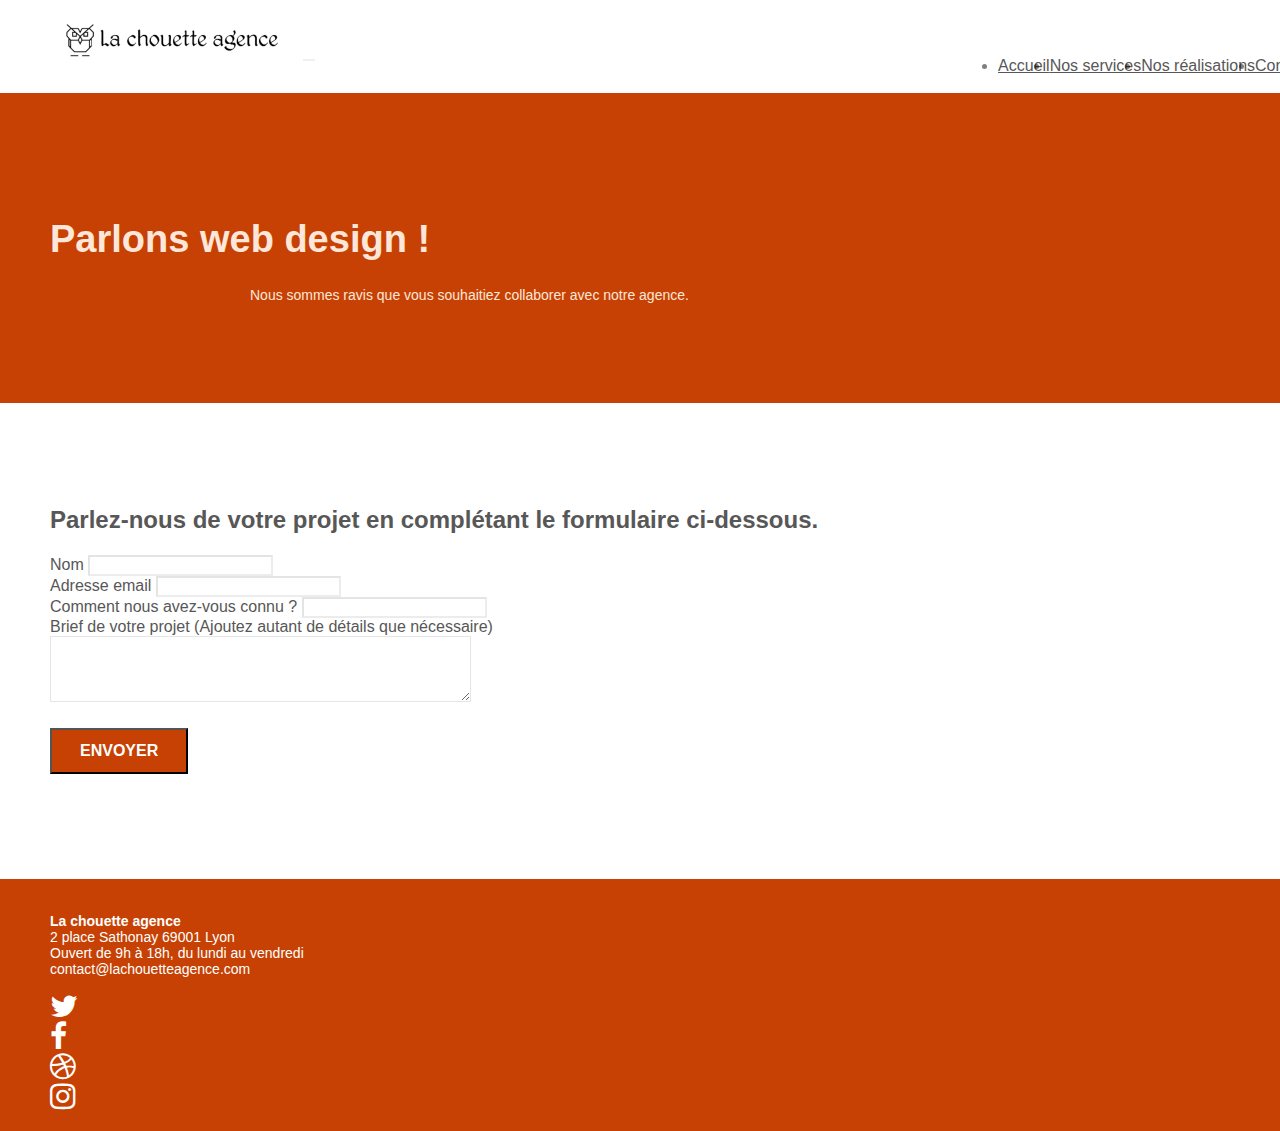
==== commit 267c65bd: "Found right path, forgot a / in the path on one background image." ====
--- a/contact.html
+++ b/contact.html
@@ -3,20 +3,18 @@
 
 <head>
     <meta charset="utf-8">
-    <meta name="description" content="Contacter la chouette agence, entreprise de web design à Lyon. Parlons ensemble de vos projets et besoins en web design.">
+    <meta name="description" content="Contacter la chouette agence, entreprise de web design à Lyon. Parlons ensemble de vos projets et besoins en webdesign, et concrétisons vos projets.">
     <meta name="viewport" content="width=device-width, initial-scale=1.0, viewport-fit=cover">
     <meta name="robots" content="noimageindex" />
 
-    <title>Contacter la chouette agence, l'entreprise de web design sur Lyon qu'il vous faut à tout prix !</title>
+    <title>Contacter la chouette agence, l'entreprise de web design sur Lyon</title>
 
-    <link rel="shortcut icon" type="image/png" href="favicon.png">
-
-    <link rel="stylesheet" type="text/css" href="assets/css/bootstrap.css">
-    <link rel="stylesheet" type="text/css" href="assets/style.css">
-    <link rel="stylesheet" type="text/css" href="assets/css/font-awesome.css">
-    <link rel="preload" href="assets/fonts/fontawesome-webfont.woff2" as="font">
-    <link rel="preload" href="assets/fonts/et-line.woff" as="font">
-    <link rel="stylesheet" type="text/css" href="assets/css/et-line.css">
+     <link rel="stylesheet" href="https://cdnjs.cloudflare.com/ajax/libs/font-awesome/4.7.0/css/font-awesome.min.css" integrity="sha512-SfTiTlX6kk+qitfevl/7LibUOeJWlt9rbyDn92a1DqWOw9vWG2MFoays0sgObmWazO5BQPiFucnnEAjpAB+/Sw==" crossorigin="anonymous" />
+    <link rel="preload" type="image/png" href="favicon.png" as="image">
+    <link rel="stylesheet" type="text/css" href="assets/css/style.min.css">
+    <link rel="stylesheet" type="text/css" href="assets/css/et-line.min.css">    
+    <link rel="font" href="assets/fonts/fontawesome-webfont.woff2">
+    <link rel="font" href="assets/fonts/et-line.woff">
 </head>
 
 <body>
--- a/assets/css/style.min.css
+++ b/assets/css/style.min.css
@@ -0,0 +1 @@
+body{margin:0;padding:0;background:#fff;overflow-x:hidden;-webkit-font-smoothing:antialiased;-moz-osx-font-smoothing:grayscale}a,button{transition:all .3s ease-in-out;outline:0!important}a:hover{text-decoration:none;cursor:pointer}#page-loading-blocs-notifaction{position:fixed;top:0;bottom:0;width:100%;z-index:100000;background:#fff url(../img/pageload-spinner.gif) no-repeat center center}.bloc{width:100%;clear:both;background:50% 50% no-repeat;padding:0 50px;-webkit-background-size:cover;-moz-background-size:cover;-o-background-size:cover;background-size:cover;position:relative}.bloc .container{padding-left:0;padding-right:0}.bloc-lg{padding:100px 50px}.bloc-md{padding:50px}.bloc-sm{padding:20px 50px}.bg-b-edge,.bg-bl-edge,.bg-br-edge,.bg-center,.bg-l-edge,.bg-r-edge,.bg-repeat,.bg-t-edge,.bg-tl-edge,.bg-tr-edge{-webkit-background-size:auto!important;-moz-background-size:auto!important;-o-background-size:auto!important;background-size:auto!important}.bg-repeat{background:repeat}.bg-t-edge{background:top no-repeat}.bloc-bg-texture::before{content:"";background-size:2px 2px;position:absolute;top:0;bottom:0;left:0;right:0}.texture-paper::before{background:url(../img/texture-paper.png)}.b-parallax{background-attachment:fixed}.d-bloc{color:rgba(255,255,255,.7)}.d-bloc button:hover{color:rgba(255,255,255,.9)}.d-bloc .icon-round,.d-bloc .icon-rounded,.d-bloc .icon-semi-rounded-a,.d-bloc .icon-semi-rounded-b,.d-bloc .icon-square{border-color:rgba(255,255,255,.9)}.d-bloc .divider-h span{border-color:rgba(255,255,255,.2)}.d-bloc .a-btn,.d-bloc .navbar a,.d-bloc .navbar-brand,.d-bloc a .icon-lg,.d-bloc a .icon-md,.d-bloc a .icon-sm,.d-bloc a .icon-xl,.d-bloc h1 a,.d-bloc h2 a,.d-bloc h3 a,.d-bloc h4 a,.d-bloc h5 a,.d-bloc h6 a,.d-bloc p a{color:#fff}.d-bloc .a-btn:hover,.d-bloc .navbar a:hover,.d-bloc .navbar-brand:hover,.d-bloc a:hover .icon-lg,.d-bloc a:hover .icon-md,.d-bloc a:hover .icon-sm,.d-bloc a:hover .icon-xl,.d-bloc h1 a:hover,.d-bloc h2 a:hover,.d-bloc h3 a:hover,.d-bloc h4 a:hover,.d-bloc h5 a:hover,.d-bloc h6 a:hover,.d-bloc p a:hover{color:#f2f2f2}.d-bloc .navbar-toggle .icon-bar{background:#fff}.d-bloc .btn-wire,.d-bloc .btn-wire:hover{color:#fff;border-color:#fff}.d-bloc .panel{color:rgba(0,0,0,.5)}.d-bloc .panel button:hover{color:rgba(0,0,0,.7)}.d-bloc .panel icon{border-color:rgba(0,0,0,.7)}.d-bloc .panel .divider-h span{border-color:rgba(0,0,0,.1)}.d-bloc .panel .a-btn{color:rgba(0,0,0,.6)}.d-bloc .panel .a-btn:hover{color:#000}.d-bloc .panel .btn-wire,.d-bloc .panel .btn-wire:hover{color:rgba(0,0,0,.7);border-color:rgba(0,0,0,.3)}.d-bloc .panel,.l-bloc{color:rgba(0,0,0,.5)}.d-bloc .panel button:hover,.l-bloc button:hover{color:rgba(0,0,0,.7)}.l-bloc .icon-round,.l-bloc .icon-rounded,.l-bloc .icon-semi-rounded-a,.l-bloc .icon-semi-rounded-b,.l-bloc .icon-square{border-color:rgba(0,0,0,.7)}.d-bloc .panel .divider-h span,.l-bloc .divider-h span{border-color:rgba(0,0,0,.1)}.d-bloc .panel .a-btn,.l-bloc .a-btn,.l-bloc .navbar a,.l-bloc .navbar-brand,.l-bloc a .icon-lg,.l-bloc a .icon-md,.l-bloc a .icon-sm,.l-bloc a .icon-xl,.l-bloc h1 a,.l-bloc h2 a,.l-bloc h3 a,.l-bloc h4 a,.l-bloc h5 a,.l-bloc h6 a,.l-bloc p a{color:rgba(0,0,0,.6)}.d-bloc .panel .a-btn:hover,.l-bloc .a-btn:hover,.l-bloc .navbar a:hover,.l-bloc .navbar-brand:hover,.l-bloc a:hover .icon-lg,.l-bloc a:hover .icon-md,.l-bloc a:hover .icon-sm,.l-bloc a:hover .icon-xl,.l-bloc h1 a:hover,.l-bloc h2 a:hover,.l-bloc h3 a:hover,.l-bloc h4 a:hover,.l-bloc h5 a:hover,.l-bloc h6 a:hover,.l-bloc p a:hover{color:#000}.l-bloc .navbar-toggle .icon-bar{color:rgba(0,0,0,.6)}.d-bloc .panel .btn-wire,.d-bloc .panel .btn-wire:hover,.l-bloc .btn-wire,.l-bloc .btn-wire:hover{color:rgba(0,0,0,.7);border-color:rgba(0,0,0,.3)}.voffset{margin-top:30px}.voffset-lg{margin-top:80px}.row-no-gutters{margin-right:0;margin-left:0}.row.row-no-gutters>[class*=" col-"],.row.row-no-gutters>[class^=col-]{padding-right:0;padding-left:0}#bloc-1-hero h1{font-size:32px}.navbar{margin-bottom:0;z-index:1}.navbar-brand{height:auto;padding:3px 15px;font-size:25px;font-weight:400;font-weight:600;line-height:44px}.navbar-brand img{max-height:200px;margin:0 5px 0 0;display:inline}.navbar-brand img[src$=svg]{min-width:100px}.nav-center .navbar-brand img{margin:0}.navbar .nav{padding-top:2px;margin-right:-16px;float:right;z-index:1}.nav>li{float:left;margin-top:4px;font-size:16px}.navbar-nav .open .dropdown-menu>li>a{text-align:inherit}.nav>li a:focus,.nav>li a:hover{background:0 0}.navbar-toggle{margin:10px 10px 0 0;border:0}.navbar-toggle:hover{background:0 0!important}.navbar-toggle .icon-bar{background-color:rgba(0,0,0,.5);width:26px}.nav-invert .navbar .nav{float:left}.nav-invert .navbar-brand,.nav-invert .navbar-header{float:right;position:relative;z-index:2}@media (min-width:768px){.site-navigation{position:absolute;top:50%;right:20px;transform:translate(0,-50%);-webkit-transform:translateY(-50%)}.nav>li .dropdown-menu a,.nav>li .dropdown-menu a:hover{color:#484848}.nav-invert .site-navigation{left:0;right:0}.nav-center{text-align:center}.nav-center .navbar-header{width:100%}.nav-center .nav>li,.nav-center .navbar-brand,.nav-center .navbar-header{float:none;display:inline-block}.nav-center .site-navigation{position:relative;width:100%;right:0;margin-right:0;margin-top:20px}.nav-center.mini-nav .navbar-toggle{float:none;margin:10px auto 0}}.nav>li>.dropdown a{background:0 0!important;display:block;padding:14px 15px}nav .caret{margin:0 5px}.dropdown-menu .dropdown-menu{top:-8px;left:100%}.dropdown-menu .dropmenu-flow-right{top:100%;left:0;margin-left:-1px;border-top-left-radius:0;border-top-right-radius:0}.dropdown-menu .dropdown span{border:4px solid #000;border-top-color:transparent;border-right-color:transparent;border-bottom-color:transparent;margin:6px -5px 0 0!important;float:right}.mg-md{margin-top:10px;margin-bottom:20px}.mg-lg{margin-top:10px;margin-bottom:40px}.btn{margin:0 5px 5px 0}.btn.pull-right{margin:0 0 5px 5px}.btn-d,.btn-d:focus,.btn-d:hover{color:#fff;background:rgba(0,0,0,.3)}button{outline:0!important}.btn-rd{border-radius:40px}.btn-clean{border:1px solid rgba(0,0,0,.08);border-bottom-color:rgba(0,0,0,.1);text-shadow:0 1px 0 rgba(0,0,1,.1);box-shadow:0 1px 3px rgba(0,0,1,.25),inset 0 1px 0 0 rgba(255,255,255,.15)}.icon-md{font-size:30px!important}.icon-lg{font-size:60px!important}.sm-shadow{text-shadow:0 1px 2px rgba(0,0,0,.3)}.panel-sq,.panel-sq .panel-footer,.panel-sq .panel-heading{border-radius:0}.panel-rd{border-radius:30px}.panel-rd .panel-heading{border-radius:29px 29px 0 0}.panel-rd .panel-footer{border-radius:0 0 29px 29px}.form-control{border-color:rgba(0,0,0,.1);box-shadow:none}.scrollToTop{width:40px;height:40px;position:fixed;bottom:20px;right:20px;opacity:0;z-index:500;transition:all .3s ease-in-out}.scrollToTop span{margin-top:6px}.showScrollTop{font-size:14px;opacity:1}a[data-lightbox]{position:relative;display:block;text-align:center}a[data-lightbox]:hover::before{content:"+";font-family:HelveticaNeue-Light,"Helvetica Neue Light","Helvetica Neue",Helvetica,Arial;font-size:32px;width:50px;height:50px;margin-left:-25px;border-radius:50%;background:rgba(0,0,0,.6);color:#fff;font-weight:100;z-index:1;position:absolute;top:50%;transform:translateY(-50%);-webkit-transform:translateY(-50%)}a[data-lightbox]:hover img{opacity:.6;-webkit-animation-fill-mode:none;animation-fill-mode:none}#lightbox-modal{display:flex;align-items:center}#lightbox-modal .modal-dialog{width:90%;max-width:900px;margin:0 auto 0}#lightbox-modal .modal-dialog img{max-height:90vh;margin:0 auto}.lightbox-caption{padding:20px;color:#fff;background:rgba(0,0,0,.5);position:absolute;left:15px;right:15px;bottom:5px}.close-lightbox{color:#fff;font-size:30px;position:absolute;top:20px;right:20px;z-index:20;background:rgba(0,0,0,.5);border:none;line-height:30px;padding:0 9px 5px;opacity:.3}.close-lightbox:hover,.next-lightbox:hover,.prev-lightbox:hover{opacity:1;color:#fff}.next-lightbox,.prev-lightbox{font-size:20px;color:rgba(255,255,255,.9);background:rgba(0,0,0,.5);transition:all .2s ease-in-out;position:absolute;top:45%;z-index:1;opacity:.4}.next-lightbox{padding:6px 8px 1px 13px;right:25px}.prev-lightbox{padding:6px 13px 1px 10px;left:25px}.snapshot-lb .modal-body{padding-bottom:45px}.snapshot-lb .lightbox-caption{padding:0;color:rgba(0,0,0,.5);background:0 0}.btn,a,h1,h2,h3,h4,h5,h6,label,p{font-family:helvetica;font-weight:400;color:#575757!important}.bold-title{font-weight:700;overflow-wrap:normal}.paler-title{color:#fff6f3!important}.container{max-width:1000px}.hero-bloc-text{font-size:38px}.hero-bloc-text-sub{font-size:36px}.statement-bloc-text{line-height:26px;font-style:italic;font-size:20px;text-align:center;font-weight:lighter;max-width:520px;margin:auto auto auto auto}p{font-size:14px}.quote{font-size:18px;font-style:italic}.quoted{font-size:16px;color:#575757}.subhead{font-size:18px}.tight-width-whitespace{max-width:600px;margin:auto auto auto auto}.h1{font-size:20px;font-family:"Open Sans"}.cta-hero{margin-top:22px;color:#fff!important;text-transform:uppercase;padding:12px 28px 12px 28px;font-size:16px;font-weight:700}.social{width:auto;margin:auto auto auto auto;display:block}h2{font-size:24px;line-height:1.4em}.title-center{width:auto;margin:auto}h3{font-size:15px;text-transform:uppercase;font-weight:700;color:#333!important}.med-width-whitespace{max-width:800px;margin:auto auto auto auto;box-shadow:0 0 0 #000}h1{color:#333!important}h4{color:#333!important}.icons{margin-bottom:14px;margin-top:24px}.white{color:#fff!important}.portfolio-thumb{margin-bottom:24px;margin-left:auto;margin-right:auto;margin-top:24px}.portfolio-row{margin-bottom:44px;margin-top:50px}@media (max-width:767px){.portfolio-row{margin-bottom:unset;margin-top:unset}}.avatar{box-shadow:0 4px 9px rgba(0,0,0,.3)}.black-background{background-color:#80651c;padding:40px 40px 40px 40px}.bold-link{font-weight:900;text-decoration:underline!important}.bgc-white{background-color:#fff}.bgc-dark-slate-blue{background-color:#364577}.bgc-atomic-tangerine{background-color:#c64103}.tc-white{color:#fee7d9!important}.btn-atomic-tangerine{background:#c64103;color:#fff!important}.btn-atomic-tangerine:hover{background:#e44a03!important;color:#fff!important}.ltc-white{color:#fff!important}.ltc-white:hover{color:#ccc!important}.ltc-atomic-tangerine{color:#f3976c!important}.ltc-atomic-tangerine:hover{color:#c64103!important}.icon-dark-slate-blue{color:#364577!important;border-color:#364577!important}.bg-dots-bg{background-image:url(../img/dots-bg.png)}.bg-banniere{background-image:url(../img/la-chouette-agence-banniere.webp)}.bg-presentation{background-image:url(../img/image-de-presentation.webp)}@media (max-width:1024px){.bloc{padding-left:20px;padding-right:20px}.bloc-tile-2.full-width-bloc .container,.bloc-tile-3.full-width-bloc .container,.bloc-tile-4.full-width-bloc .container,.bloc.full-width-bloc{padding-left:0;padding-right:0}}@media (max-width:992px) and (min-width:768px){.navbar .nav{max-width:80%}.nav-center.navbar .nav{max-width:100%}}@media only screen and (min-width:768px) and (max-width:1024px) and (orientation:landscape){.b-parallax{background-attachment:scroll}}@media only screen and (min-width:1024px) and (max-width:1366px) and (-webkit-min-device-pixel-ratio:1.5){.b-parallax{background-attachment:scroll}}@media (max-width:991px){.container{width:100%}.b-parallax{background-attachment:scroll}#hero-bloc,.page-container{overflow-x:hidden;position:relative}.bloc-group,.bloc-group .bloc{display:block;width:100%}.bloc-fill-screen .fill-bloc-bottom-edge,.bloc-fill-screen .fill-bloc-top-edge{padding:0 20px}}@media (max-width:767px){.page-container{overflow-x:hidden;position:relative}#disqus_thread,h1,h2,h3,h4,h5,h6,p{padding-left:10px!important;padding-right:10px!important}.b-parallax{background-attachment:scroll}.navbar .nav{padding-top:0;border-top:1px solid rgba(0,0,0,.2);float:none!important}.navbar.row{margin-left:0;margin-right:0}.site-navigation{position:inherit;transform:none;-webkit-transform:none;-ms-transform:none}.nav>li{margin-top:0;border-bottom:1px solid rgba(0,0,0,.1);background:rgba(0,0,0,.05);text-align:left;padding-left:15px;width:100%}.nav>li:hover{background:rgba(0,0,0,.08)}.dropdown .dropdown a .caret{float:none;margin:5px 0 0 10px!important;border:4px solid #000;border-bottom-color:transparent;border-right-color:transparent;border-left-color:transparent}#hero-bloc .navbar .nav{background:rgba(0,0,0,.8)}#hero-bloc .navbar .nav a{color:rgba(255,255,255,.6)}.hero{padding:50px 0}.hero-nav{left:-1px;right:-1px}.navbar-collapse{padding:0;overflow-x:hidden;-webkit-box-shadow:none;box-shadow:none}.navbar-brand img{max-height:40px;width:auto}.nav-invert .navbar-header{float:none;width:100%}.nav-invert .navbar-toggle{float:left;margin-left:10px}.bloc{padding-left:0;padding-right:0}.bloc-lg,.bloc-xl,.bloc-xxl{padding:40px 0}.bloc-md,.bloc-sm{padding-left:0;padding-right:0}.bloc-fill-screen .fill-bloc-bottom-edge,.bloc-fill-screen .fill-bloc-top-edge,.bloc-tile-2 .container,.bloc-tile-3 .container,.bloc-tile-4 .container{padding-left:0;padding-right:0}.a-block{padding:0 10px}.btn-dwn{display:none}.voffset{margin-top:5px}.voffset-md{margin-top:20px}.voffset-lg{margin-top:30px}form{padding:5px}.close-lightbox{display:inline-block}.blocsapp-device-iphone5{background-size:216px 425px;padding-top:60px;width:216px;height:425px}.blocsapp-device-iphone5 img{width:180px;height:320px}}@media (max-width:400px){.bloc{padding-left:0;padding-right:0}}@media (max-width:767px){.bloc-mob-center-text{text-align:center}}